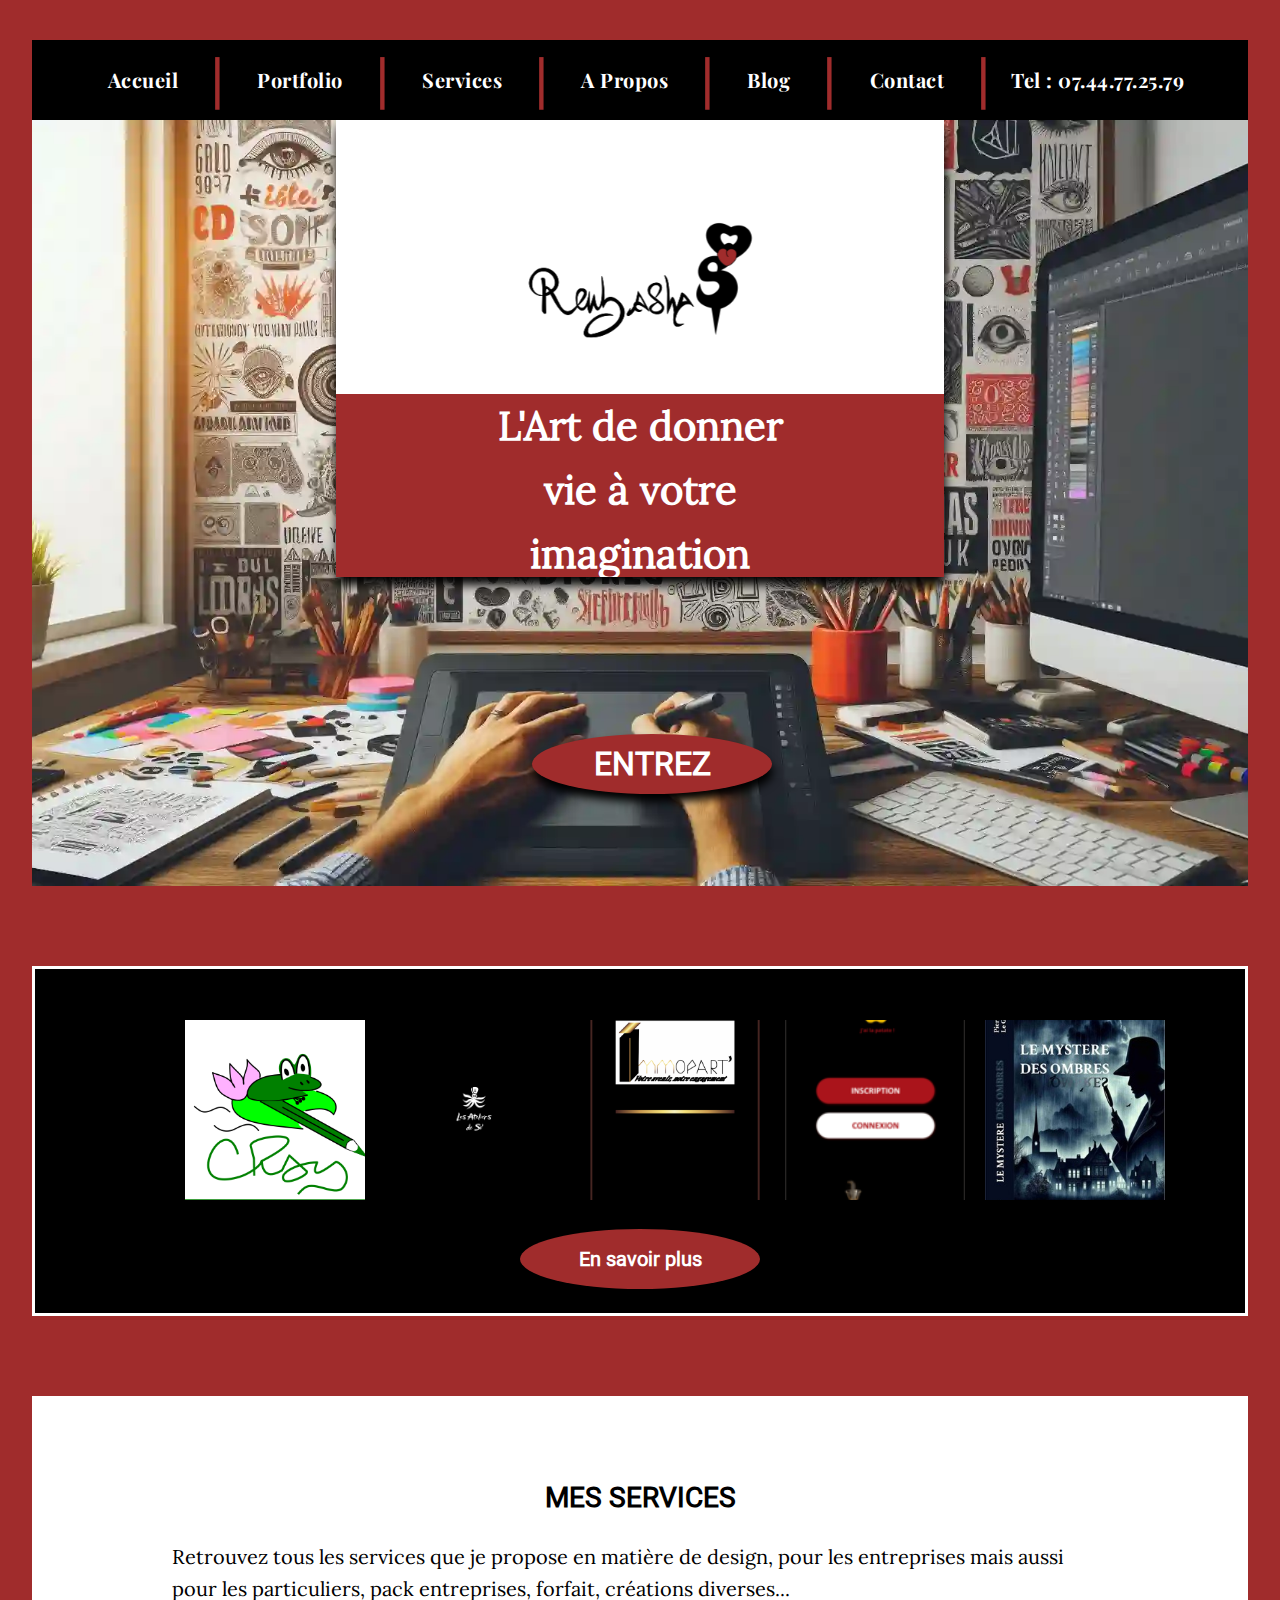
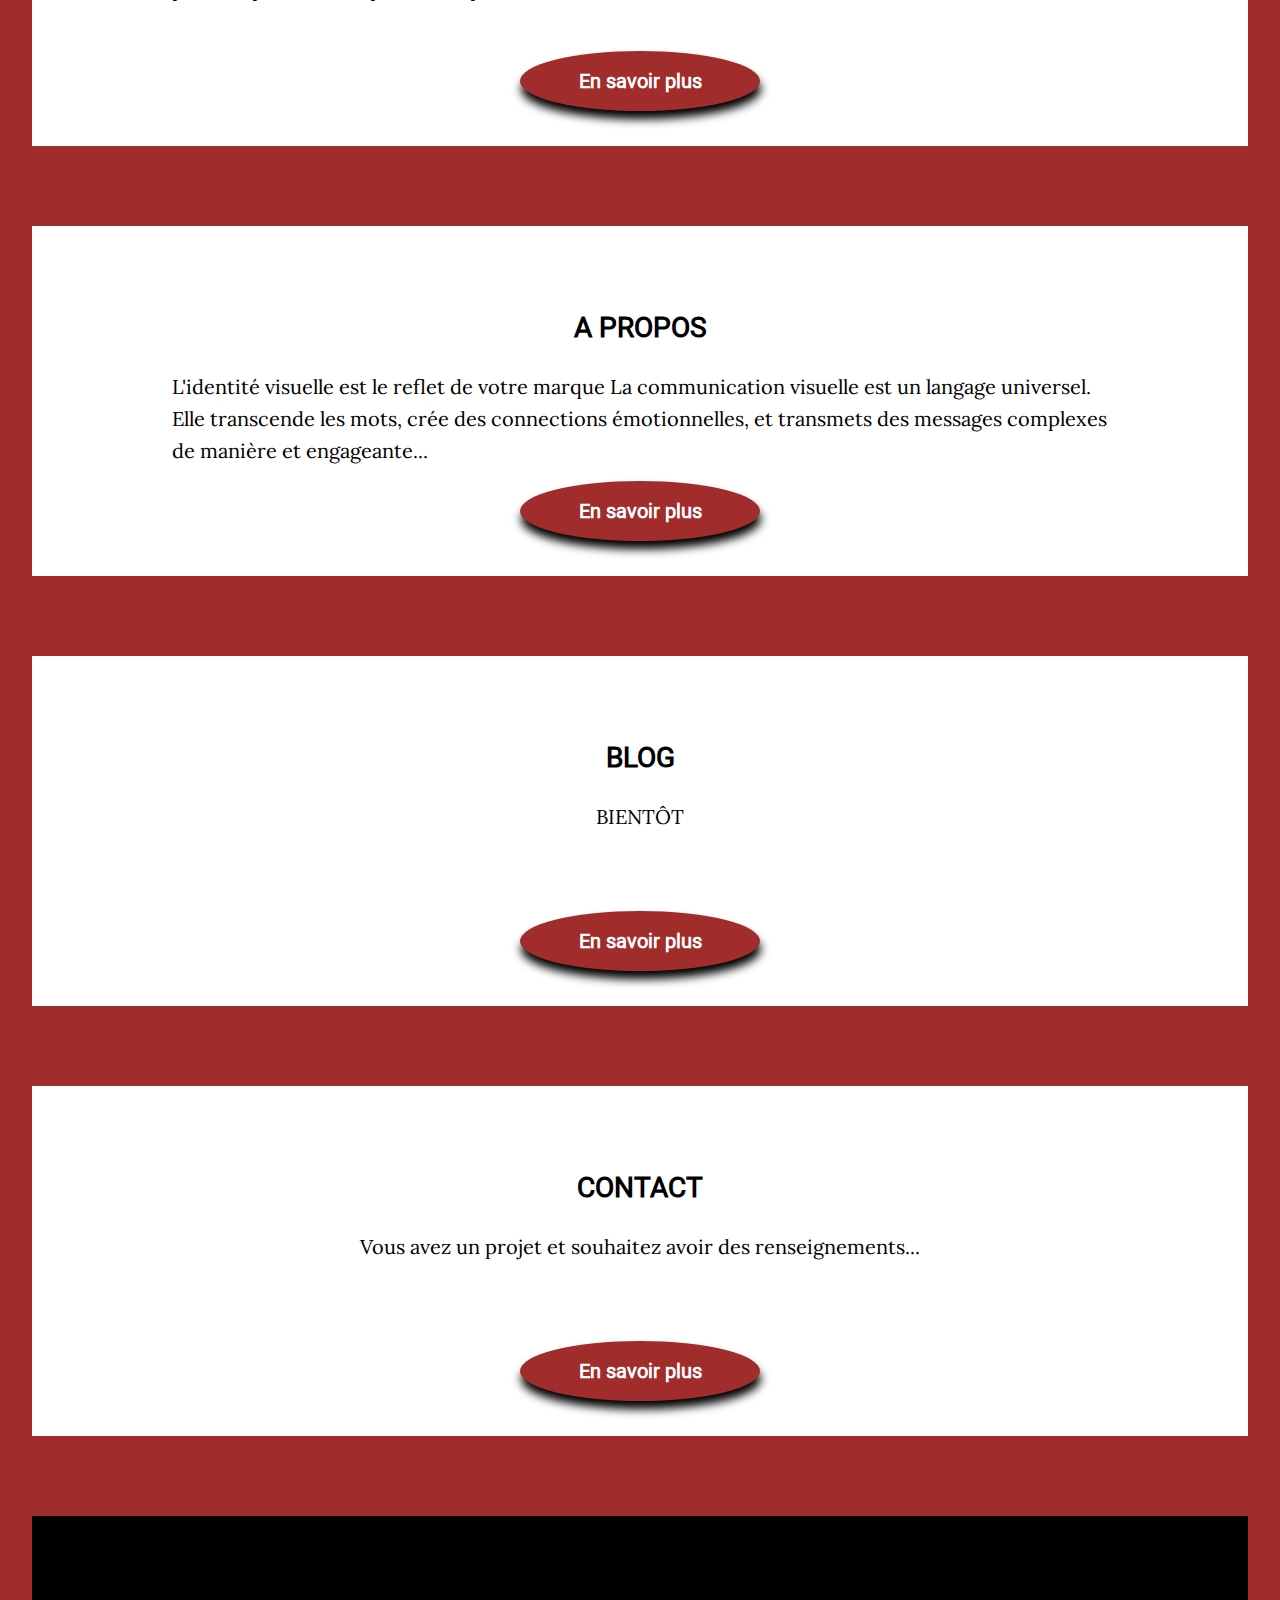
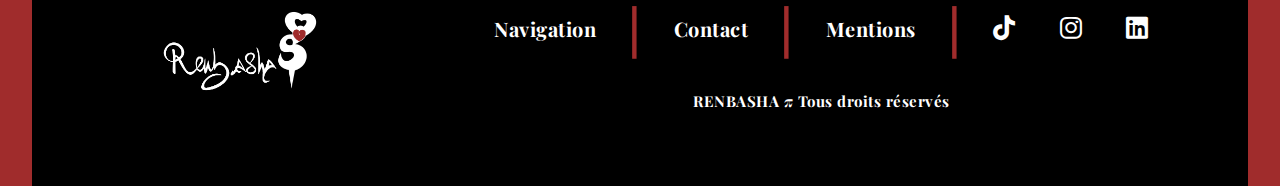
==== index.html @ 6f116a55 "Revert "Menu burger delete (Annulation Menu burger delete)"" ====
<!DOCTYPE html>
<html lang="fr">
  <head>
    <meta charset="UTF-8">
    <meta name="viewport" content="width=device-width, initial-scale=1.0">
    <script src="script.js" async></script>
    <title>RENBASHA | Graphiste freelance Logo, Design Graphique & Web | Annecy</title>
    <link rel="stylesheet" href="css/base.css">
    <link rel="stylesheet" href="css/components.css">
    <link rel="stylesheet" href="css/layout.css">
    <link rel="stylesheet" href="css/style.css">
    <!-- <link rel="preload" href="css/base.css" as="image"> -->
    <link rel="preload" href="/img/designer.webp" as="image">
    <link rel="preload" href="/img/renbasha_logo_white.webp" as="image">
    <link rel="stylesheet" href="https://cdnjs.cloudflare.com/ajax/libs/font-awesome/6.0.0-beta3/css/all.min.css" media="print" onload="this.media='all'">
    <meta name="description" content="Graphiste freelance authentique et créatif, spécialisé dans la création d'identités 
    visuelles et de logos sur mesure pour les entreprises. Transformez votre image de marque avec un design unique qui 
    reflète votre identité et attire l'attention de vos clients.">
</head>
<body>
  <div class="container" id="container-desktop">
    <h1 class="accueil">ACCUEIL</h1>
  <!-- Entête -->
  <header class="header-site">  
  <!-- Menu de navigation -->
    <div class="header-nav" id="header-nav">
      <nav class="container nav-list">
        <!-- Menu desktop -->
        <ul class="nav-menu">
          <li class="nav-item"><a class="nav-link" href="https://renbasha.github.io/index.html" class="active">Accueil</a></li>
          <li><span class="separateur">|</span></li>
          <li class="nav-item"><a class="nav-link" href="https://renbasha.github.io/pages/portfolio.html">Portfolio</a></li>
          <li><span class="separateur">|</span></li>
          <li class="nav-item"><a class="nav-link" href="https://renbasha.github.io/pages/services.html">Services</a></li>
          <li><span class="separateur">|</span></li>
          <li class="nav-item"><a class="nav-link" href="https://renbasha.github.io/pages/apropos.html">A Propos</a></li>
          <li><span class="separateur">|</span></li>
          <li class="nav-item"><a class="nav-link" href="https://renbasha.github.io/pages/blog.html">Blog</a></li>
          <li><span class="separateur">|</span></li>
          <li class="nav-item"><a class="nav-link" href="https://renbasha.github.io/pages/contact.html">Contact</a></li>
          <li><span class="separateur">|</span></li>
          <li class="tel">Tel : 07.44.77.25.79</li>
        </ul>

        <!-- Menu mobile -->
         <div class="navbar-mobile">
          <i class="fa-solid fa-bars"></i>
          <div class="modal change-modal">
            <div class="navbar-mobile-list">
              <a class="nav-link" href="https://renbasha.github.io/index.html">Accueil</a>
              <a class="nav-link" href="https://renbasha.github.io/pages/portfolio.html">Portfolio</a>
              <a class="nav-link" href="https://renbasha.github.io/pages/services.html">Services</a>
              <a class="nav-link" href="https://renbasha.github.io/pages/apropos.html">A Propos</a>
              <a class="nav-link" href="https://renbasha.github.io/pages/contact.html">Contact</a>
              <a class="footer-link" href="https://renbasha.github.io/pages/mentions.html">Mentions</a>
            </div>
          </div>
         </div>
      </nav>
    </div>
    <!-- Banner -->
    <div class="header-banner">
      <div class="container banner-content">
        <div class="banner-logo">
          <img src="img/renbasha_original.webp" alt="logo_original" class="logo-original">
        </div>
        <div class="banner-slogan">
          <p>L'Art de donner vie à votre imagination</p>
        </div>
      </div>
      <a href="#main-home"><button class="btn-banner">ENTREZ</button></a>
    </div>
  </header>

  <main id="main-home">
    <!-- Titre Princial de la Page -->

    <!-- Section Portfolio -->
    <section class="section-portfolio-home" id="section-portfolio-home">
      <!-- Fleche gauche -->
      <!-- <i class="fa-solid fa-diamond arrow"></i> -->

      <!-- Container images -->
      <div class="caroussel">

        <div class="portfolio-caroussel">
          <div class="caroussel-images"><img src="img/Charte_Graphique_Cray_mini.png" alt="image 1"></div>
          <div class="caroussel-images"><img src="img/LADS_logo.webp" alt="image 2"></div>
          <div class="caroussel-images"><img src="img/CG_Immopart_2.webp" alt="image 3"></div>
          <div class="caroussel-images"><img src="img/tortillap-mini.png" alt="image 4"></div>
          <div class="caroussel-images"><img src="img/LeMystèreDesOmbres-mini.jpg" alt="image 5"></div>
          <div class="caroussel-images"><img src="img/Rebel_Spy_mini.webp" alt="image 6"></div>
          <div class="caroussel-images"><img src="img/QVCT_VFINALE_mini.webp" alt="image 7"></div>
        </div>
      </div>

      <!-- <i class="fa-solid fa-diamond arrow"></i> -->
      <!-- Bouton vers portfolio -->
      <div class="container-btn-caroussel-portfolio"><a href="https://renbasha.github.io/pages/portfolio.html"><button id="page-portfolio" class="btn-accueil">En savoir plus</button></a></div>
    </section>

    <!-- Section Mes Services -->
    <section class="section-services-home">
      <h2>MES SERVICES</h2>
      <p>Retrouvez tous les services que je propose en matière de design, pour les entreprises
        mais aussi pour les particuliers, pack entreprises, forfait, créations diverses...
      </p>
      <div class="container-btn"><a href="https://renbasha.github.io/pages/services.html"><button id="page-services" class="btn-accueil">En savoir plus</button></a>
      </div>
    </section>

    <!-- Section A Propos -->
    <section class="section-apropos-home">
      <h2>A PROPOS</h2>
      <p>L'identité visuelle est le reflet de votre marque
        La communication visuelle est un langage universel. Elle transcende les mots, crée
        des connections émotionnelles, et transmets des messages complexes de manière et engageante...
      </p>
      <div class="container-btn"><a href="https://renbasha.github.io/pages/apropos.html"><button id="pages-apropos" class="btn-accueil">En savoir plus</button></a></div>
    </section>

    <!-- Section Blog -->
    <section class="section-blog">
      <h2>BLOG</h2>
      <p class="blog-contact">BIENTÔT</p>
      <div class="container-btn"><a href="https://renbasha.github.io/pages/blog.html"><button id="pages-blog" class="btn-accueil">En savoir plus</button></a></div>
    </section>

    <!-- Section Contact -->
    <section class="section-contact">
      <h2>CONTACT</h2>
      <p class="blog-contact">Vous avez un projet et souhaitez avoir des renseignements...</p>
      <div class="container-btn"><a href="https://renbasha.github.io/pages/contact.html"><button id="pages-contact" class="btn-accueil">En savoir plus</button></a></div>
    </section>
  </main>

  <footer class="footer-site">
    <div class="crop-container"><img src="img/renbasha_logo_white.webp" alt="logo-blanc">
    </div>
    <div class="footer-content">
      <ul class="footer-list">
        <li><a class="footer-link" href="#header-nav">Navigation</a></li>
        <li><span class="separateur">|</span></li>
        <li><a class="footer-link" href="https://renbasha.github.io/pages/contact.html">Contact</a></li>
        <li><span class="separateur">|</span></li>
        <li><a class="footer-link" href="https://renbasha.github.io/pages/mentions.html">Mentions</a></li>
        <li><span class="separateur">|</span></li>
        <li class="tiktok"><a class="footer-link" href="https://www.tiktok.com/@renbasha" aria-label="compte-tiktok"><i class="fa-brands fa-tiktok"></i> <!-- Icone de TikTok -->
        </a></li>
        <li class="instagram"><a class="footer-link" href="https://www.instagram.com/renbasha?igsh=MXZ5djBid2Q4ZzRpaw==" aria-label="compte-instagram"><i class="fa-brands fa-instagram"></i></a></li> <!-- Icone de Instagram -->
        <li class="linkedin"><a class="footer-link" href="https://www.linkedin.com/in/renbasha-graph" aria-label="compte-linkedin"><i class="fa-brands fa-linkedin"></i></a></li> <!-- Icone de Linkedin -->
      </ul>
      <div class="infos-entreprise">RENBASHA &pi; Tous droits réservés</div>
    </div>
  </footer>
</div> 

<!-- ******************************************** -->
<!-- ***************Version mobile*************** -->
<!-- ******************************************** -->

<div class="container" id="container-mobile">
  <h1 class="accueil">ACCUEIL</h1>
<!-- Entête -->
<header class="header-site">  
<!-- Menu de navigation -->
  <!-- Banner -->
  <div class="header-banner">
    <div class="container banner-content">
      <div class="banner-logo">
        <img src="img/renbasha_original.webp" alt="logo_original" class="logo-original">
      </div>
      <div class="banner-slogan">
        <p>L'Art de donner vie à votre imagination</p>
      </div>
    </div>
    <a href="#section-pgapropos"><button class="btn-banner">ENTREZ</button></a>
  </div>
</header>

<main id="main-home">
  <section class="section-pgapropos" id="section-pgapropos">    
      <h2 id="apropos h2">A PROPOS</h2>
        <h5 class="h5">L'identité visuelle est le reflet de votre marque</h5>
        <p>La communciation visuelle est un langage universel. Elle transcende les mots, 
            crée des connections émotionnelles, et transmet des messages complexes de 
            manière claire et engageante. Avec une stratégie visuelle solide, votre entreprise
        peut non seulement attirer l'attention, mais aussi gagner des coeurs.</p>
    
        <h5 class="h5">Faites briller votre marque avec une identité visuelle unique</h5>
        <p>A travers des projets fictifs et concrets, j'ai affiné mon savoir-faire en design
            graphique. Ce parcours créatif me permet aujourd'hui de vous proposer des solutions
            sur mesure, adaptées à vos besoins, pour donner vie à votre marque de manière originale
            et percutante. Créativité et passion au service de vos projets.
        </p>
        <div class="container-btn container-btn-apropos"><a href="#section-packentreprise"><button id="page-services" class="btn-apropos">MES SERVICES</button></a>
        </div>
    </section>

    <!-- Valeurs -->

  <div class="container-portfolio">
      <section id="section-valeurs">
        <div class="valeurs-content">
          <div class="valeurs-logo">
            <img src="../img/renbasha_original.webp" alt="logo-original">
          </div>
        </div>

          <div class="content-psa">
            <div class="psa">
              <button class="btn-psa btn-portfolio">AUTHENTIQUE</button>
              <div class="psa-uc"><button class="btn-psa btn-portfolio">UNIQUE</button><button class="btn-psa btn-portfolio">CREATIF</button></div>
              <div class="valeurs-slogan">          
                <p>L'ART DE DONNER VIE A VOTRE IMAGINATION</p>
              </div>
            </div>
          </div>
      </section>

      <!-- Portfolio -->

      <section id="section-portfolio">    
        <h2 id="portfolio h2">PORTFOLIO</h2>
        <div class="portfolio-mosaique">
              <a href="https://www.tiktok.com/@renbasha" class="caroussel-image"><img src="../img/CG_Immopart_2.webp" alt="projet-1"></a>
              <a href="https://www.tiktok.com/@renbasha/video/7386217536112561440" class="caroussel-image"><img src="../img/Immopart_Web_2.webp" alt="projet-1"></a>
              <img src="../img/LADS_branding-2.jpg" alt="projet-1" class="caroussel-image">
              <a href="https://www.tiktok.com/@renbasha/video/7370679266574437665" class="caroussel-image rotate"><img src="../img/CG_Cray_2.webp" alt="projet-1"></a>
              <a href="https://www.tiktok.com/@renbasha/photo/7381066978162740513" class="caroussel-image livre"><img src="../img/LeMystèreDesOmbres-2.jpg" alt="projet-1"></a>
              <a href="https://www.tiktok.com/@renbasha/video/7383616203220077856" class="caroussel-image"><img src="../img/Rebel_Spy_2.webp" alt="projet-1"></a>
              <img src="../img/QVCT_2.webp" alt="projet-1" class="caroussel-image">
        </div>
      </section>

      <!-- Demande devis -->

      <section id="section-portfolio-devis">
          <h4 class="portfolio-h3 h4">UN PROJET ?</h4>
          <p class="portfolio-p">Demande de renseignements ou devis</p>
      <div class="container-btn"><a href="#section-pgcontact"><button id="pages-contact" class="btn-devis btn-portfolio">OBTENIR UN DEVIS</button></a></div>
      </section>
    </div>

    <div class="container-services">
      <section class="section-packentreprise" id="section-packentreprise"> 
        <h2 id="services h2">MES SERVICES</h2>
  
        <div class="section-packentreprise-h2"><h3>PACK ENTREPRISE</h3>
        </div>
        <div class="section-packentreprise-container">
          <div class="section-packentreprise-content">
            <h3 class="titre-tab h4">BASE</h3>
            <ul class="content-tab">
              <li>Logo</li>
              <li>Charte graphique</li>
              <li>Carte de visite</li>
            </ul>
          </div>
          <div class="section-packentreprise-content">
          <h3 class="titre-tab h4">PREMIUM</h3>
          <ul class="content-tab">  
            <li>Logo</li>
            <li>Charte graphique</li>
            <li>Carte de visite</li>
          </ul>
          </div>
          <div class="section-packentreprise-content">      
          <h3 class="titre-tab h4">VIP</h3>
          <ul class="content-tab">  
            <li>Logo</li>
            <li>Charte graphique</li>
            <li>Carte de visite</li>
          </ul>
        </div>
      </div>
      </section>
  
      <section class="section-autres">
        <h3 class="h3">MES AUTRES SERVICES</h3>
        <p>Logo</p>
        <p>Charte graphique</p>
        <p>Carte de visite</p>
        <div class="container-btn container-btn-pgservices"><a href="#section-pgcontact"><button id="pages-contact" class="btn-services">OBTENIR UN DEVIS</button></a></div>  
      </section>
    </div>

    <section class="section-pgcontact" id="section-pgcontact">
      <h2 id="contact h1">CONTACTEZ-MOI !</h2>
      <p>Vous pouvez me contacter pour une future collaboration : 
      </p>
    <div class="container-pgcontact">
      <p class="titre-contact">Par mail :</p>
      <p class="coordonnees">renbasha.graph@gmail.com</p>
      <p class="titre-contact">Par téléphone :</p>
      <p class="coordonnees">07.44.77.25.79</p>
      <p class="titre-contact">Lieu :</p>
      <p class="coordonnees">Annecy</p>
      <p class="titre-contact titre-contact-bientot">A BIENTÔT !</p>
    </div>

  <div class="container-btn container-btn-contact"><a href="#section-packentreprise"><button id="pages-contact" class="btn-contact">MES SERVICES</button></a></div>
  </section>

  <section class="section-pgblog">
      <h2 class="h3">MENTIONS LEGALES</h2>
      <div class="container-btn container-btn-blog btn-mentions"><a href="https://renbasha.github.io/pages/mentions-mobile"><button id="pages-contact" class="btn-blog">En savoir plus</button></a></div>
    </section>

</main>

<footer class="footer-site">
  <div class="crop-container"><img src="img/renbasha_logo_white.webp" alt="logo-blanc">
  </div>
  <div class="footer-content">
    <ul class="footer-list">
      <div class="reseaux">
        <li class="tiktok"><a class="footer-link" href="https://www.tiktok.com/@renbasha" aria-label="compte-tiktok"><i class="fa-brands fa-tiktok"></i> <!-- Icone de TikTok -->
        </a></li>
        <li class="instagram"><a class="footer-link" href="https://www.instagram.com/renbasha?igsh=MXZ5djBid2Q4ZzRpaw==" aria-label="compte-instagram"><i class="fa-brands fa-instagram"></i></a></li> <!-- Icone de Instagram -->
        <li class="linkedin"><a class="footer-link" href="https://www.linkedin.com/in/renbasha-graph" aria-label="compte-linkedin"><i class="fa-brands fa-linkedin"></i></a></li> <!-- Icone de Linkedin -->
      </div>
    </ul>
    <div class="infos-entreprise">RENBASHA <br>&pi; Tous droits réservés</div>
  </div>
</footer>
</div> 
</body>
  </head>
</html>
---- css/base.css ----
/* Base */

/* Réinitialisation de base */

* {
    margin: 0;
    padding: 0;
    box-sizing: border-box;
}

/* Styles globaux */

@font-face {
    font-family: 'montserrat';
    src: url(../fonts/montserrat/Montserrat-Bold.ttf) format('truetype');
    font-display: swap;
}

@font-face {
    font-family: 'roboto';
    src: url(../fonts/roboto/Roboto-Bold.ttf) format('truetype');
    src: url(../fonts/roboto/Roboto-Regular.ttf) format('truetype');
    font-display: swap;
}

@font-face {
    font-family: 'lora';
    src: url(../fonts/lora/Lora-Italic.ttf) format('truetype');
    src: url(../fonts/lora/Lora-Regular.ttf) format('truetype');
    font-display: swap;
}

@font-face {
    font-family: 'playfair';
    src: url(../fonts/playfair/PlayfairDisplay-Bold.ttf) format('truetype');
    font-display: swap;
}

@font-face {
    font-family: 'open';
    src: url(../fonts/open/OpenSans-Bold.ttf) format('truetype');
    font-display: swap;
}


body {
    font-family: roboto;
    line-height: 1.6;
    color: #000;
    background-color: #a02c2c;
}

a {
    color: #fff;
    text-decoration: none;
}
/* 
a:hover {
    text-decoration: none;
} */

.fa-brands,
.fa-solid {
    color: #fff;
    font-size: 25px;
}
---- css/components.css ----
/* Btn */

.container-btn-caroussel-portfolio {
    text-align: center;
    margin-top: 180px;
}

.container-btn {
    text-align: center;
}

/* Btn Bannière */
.btn-banner{
    position: absolute;
    width: 240px;
    height: 60px;
    border-radius: 120px / 30px;
    padding: 10px 30px;
    background-color: #a02c2c;
    color: #fff;
    font-family: "roboto";
    font-size: 32px;
    font-weight: bold;
    text-align: center;
    bottom: 92px;
    left: 500px;
    border: none;
    box-shadow: 1px 8px 10px #000;
    cursor: pointer;
}

.btn-banner:hover {
    background-color: #fff;
    color: #a02c2c;
    box-shadow: 1px 8px 10px #a02c2c;
}

/* Btn Sections Accueil */
.btn-accueil,
.btn-portfolio,
.btn-apropos,
.btn-contact,
.btn-services,
.btn-blog {
    width: 240px;
    height: 60px;
    border-radius: 120px / 30px;
    padding: 10px 30px;
    background-color: #a02c2c;
    color: #fff;
    font-family: "roboto";
    font-size: 20px;
    font-weight: bold;
    text-align: center;
    border: none;
    box-shadow: 1px 8px 10px #000;
    margin-top: 40px;
    cursor: pointer;
}

.btn-accueil:hover,
.btn-apropos:hover,
.btn-contact:hover,
.btn-services:hover,
.btn-blog:hover {
    background-color: #fff;
    color: #a02c2c;
    box-shadow: 1px 8px 10px #a02c2c;
    cursor: pointer;
    /* width: auto; */
}

/* .btn-portfolio {
    margin-top: 219px;
} */

.psa-uc .btnpsa{
    margin-left: 15px;
    margin-right: 15px;
}

.container-btn-portfolio {
    margin-top: 15px;
}

.btn-portfolio {
    margin-top: 20px;
    font-size: 32px;
    width: 333px;
    height: 83px;
    border-radius: 50% / 50%;
    margin-left: 65px;
    margin-right: 65px;
    cursor: inherit;
}

.btn-devis {
    width: 341px;
    height: 85px;
}

.btn-devis:hover {
    background-color: #fff;
    color: #a02c2c;
    box-shadow: 1px 8px 10px #a02c2c;
}

.container-btn-services {
    margin-top: 15px;
}

.container-btn-apropos {
    margin-top: 15px;
}

.container-btn-contact {
    margin-top: 15px;
}

/* Flêches caroussel */

.arrow {
    position: absolute;
    top: 43%;
    transform: translateY(-50%);
    font-size: 2em;
    padding: 10px;
    cursor: pointer;
    z-index: 10;
}

/* .arrow:hover {
    color: #a02c2c;
} */

.fa-diamond {
    left: 80px;
}

.fa-diamond {
    right: 80px;
}

/************************************************************************************************************************/
/******************************************************* Menu hamburger *******************************************************/
/************************************************************************************************************************/

/* Styles pour le menu hamburger */
/* .navbar-mobile {
    display: none;
}

.navbar-mobile i {
    position: fixed;
    top: 9px;
    right: 15px;
    font-size: 3rem;
    color: #fff;
}

.navbar-mobile .modal {
    background-color: #a02c2c;
    height: 100vh;
    position: fixed;
    top: 0;
    left: 0;
    width: 100%;
    opacity: 0.9;
}

.navbar-mobile .navbar-mobile-list {
    display: flex;
    height: 100vh;
    flex-direction: column;
    align-items: center;
    justify-content: center;
}

.navbar-mobile .navbar-mobile-list a {
    font-size: 5rem;
    font-weight: 800;
    color: #fff;
    padding: 2rem;
}

.navbar-mobile i {
    position: fixed;
    z-index: 9999;
    top: 9px;
    right: 15px;
    font-size: 3rem;
    color: #fff;
} */
---- css/layout.css ----
/* Container principal */

.container {
    width: 95%;
    margin: auto;
    overflow: hidden;
}

header, footer {
    background: #000;
    color: #fff;
    padding: 10px 0;
}

header {
    position: relative;
    height: 94vh;
    margin-top: 40px;
    display: flex;
    flex-direction: column;
}

/* Header */
.header-site {
    padding: 0;
}

/* Menu de Navigation */

.nav-menu {
    margin: 0;
    padding: 0;
    height: 80px;
}

.header-nav {
    background-color: #000;
    font-family: "playfair";
    letter-spacing: 0.5px;
    font-size: 20px;
    color: #fff;
    margin: 0;
    padding: 0 24px;
    height: 80px;
    display: flex;
    list-style-type: none;
    display: inline-block;
    white-space: nowrap;
}

.nav-list ul {
    list-style-type: none;
    height: 80px;
    margin: 0;
    padding: 0;
    display: flex;
    justify-content: space-around;
    align-items: center;
}

.nav-list li {
    margin: 0 10px;
    position: relative;
}

.nav-list a {
    color: #fff;
    text-decoration: none;
    padding: 8px 12px;
    transition: background-color 0.3 ease ;
}

.nav-item a:hover {
    /* background-color: #a02c2c; */
    /* padding: 70px 40px; */
    /* width: 500px; */
    box-sizing: border-box;
}

.nav-list .tel:hover {
    background-color: #000;
}

.separateur {
    color: #a02c2c;
    font-size: 50px;
    padding-bottom: 10px;
}

/* Style de Survol */

.nav-item:hover {
    /* background-color: #a02c2c; */
    background-color: #a02c2c;
    padding: 70px 40px;
    display: inline-block;
    white-space: nowrap;
}

/* .nav-list li:hover a,
.separateur:hover {
    
} */

/* Bannière */

.header-banner {
    width: auto;
    flex-grow: 1;
    background-image: url(../img/designer.webp);
    background-size: cover;
    background-position: center;
    display: flex;
    align-items: center;
    justify-content: center;
    padding: 20px;
    margin: 0;
}

.banner-content {
    background-color: #fff;
    width: 50%;
    height: 54%;
    position: absolute;
    top: 80px;
    box-shadow: 1px 8px 10px #000;
}

.banner-logo,
.valeurs-logo {
    position: absolute;
    width: 100%;
    height: 100%;
    overflow: hidden;
    }

.banner-logo img,
.valeurs-logo img {
    width: 100%;
    height: 100%;
    position: absolute;
    bottom: 70px;
    left: 0;
    object-fit: cover;
    object-position: center;
}

.banner-slogan {
    position: absolute;
    background-color: #a02c2c;
    width: 100%;
    height: 40%;
    bottom: 0;
}

.banner-slogan p {
    font-family: "lora";
    font-size: 40px;
    font-weight: bold;
    text-align: center;
    margin: 0 140px;
}

/* Footer */

footer {
    position: relative;
    align-items: center;
    height: 30vh;
    display: flex;
}

.footer-content {
    display: flex;
    justify-content: center;
    flex-direction: column;
    align-items: center;
    font-family: "playfair";
    font-size: 20px;
    letter-spacing: 0.5px;
    margin: 0;
    position: absolute;
    margin: 0 0 0 440px;
}

.footer-list {
    list-style-type: none;
    display: flex;
    align-items: center;
}

.footer-list ul {
    height: 80px;
    margin: 0;
    padding: 0;
}

.footer-list li {
    margin: 0 10px;
    position: relative;
}

.footer-list a {
    color: #fff;
    text-decoration: none;
    padding: 8px 12px;
    transition: background-color 0.3 ease ;
}

.footer-list a:hover,
.footer-list i:hover {
    color: #a02c2c;
}

.infos-entreprise {
    font-size: 15px;
    margin-top: 20px;
}

.crop-container {
    width: 500px;
    height: 200px;
    overflow: hidden;
    position: relative;
    margin-right: 800px;
}

.crop-container img {
    width: 100%;
    height: 100%;
    object-fit: cover;
    object-position: center;
}
---- css/style.css ----
/************************************************************************************************************************/
/****************************************************** Index page ******************************************************/
/************************************************************************************************************************/

/* Main */

#main-home
{
    display: flex;
    justify-content: space-between;
    flex-direction: column;
    align-items: center;
    margin-top: 80px;
}

section {
    width: 100%;
    height: 350px;
    margin-bottom: 80px;
    background-color: #fff;
    padding: 40px 140px;
}

/* Caroussel-container */
.section-portfolio-home { 
    background-color: #000; 
    border: solid 3px #fff;
    position: relative;
}

.caroussel {
    position: absolute;
    top: 1%;
    display: flex;
    justify-content: center;
    align-items: center;
    width: 1000px;
    height: 250px;
    overflow: hidden;
}

/* Caroussel-images */
.portfolio-caroussel {
    display: flex;
    position: absolute;
    top: 15%;
    transition: transform 0.5s ease-in-out;
    overflow: hidden;
}

/* Caroussel-image */
.caroussel-images {
    box-sizing: border-box;
    padding: 10px;
    flex: 0 0 20%;
}

.caroussel-images img {
    display: block;
    width: 100%;
    height: 100%;
    object-fit: cover;
    display: block;
    aspect-ratio: 1 / 1;
    /* cursor: pointer; */
}

.caroussel-images:hover {
    transform: scale(1.1);
    transition: 0.5s ease-in-out;
    /* cursor: pointer; */
}


p {
    height: 70px;
    font-family: "lora";
    font-size: 20px;
    margin-top: 20px;
}

h1 {
    font-family: "bodoni";
    text-align: center;
    font-size: 40px;
}

.accueil {
    color: #a02c2c;
    font-size: 0;
}

h2, h4 {
    margin-top: 40px;
    font-size: 28px;
}

h2 {
    text-align: center;
}

.blog-contact {
    text-align: center;
}

#container-mobile {
    display: none;
}

/************************************************************************************************************************/
/**************************************************** Portfolio page ****************************************************/
/************************************************************************************************************************/

/* Main */

.container-portfolio {
    display: flex;
    flex-direction: column;
}

#section-valeurs {
    display: flex;
    margin-top: 80px;
    height: auto;
    margin-bottom: 0;
}

#section-portfolio {
    margin-bottom: 0;
    height: auto;
}

#section-portfolio-devis {
    height: auto;
}

.valeurs-content {
    width: 50%;
    height: 54%;
    position: absolute;
    left: 23%;
    top: 725px;
}

.valeurs-slogan {
    font-weight: bold;
}

.valeurs-slogan p {
    font-size: 32px;
    margin-top: 50px;
}

.psa {
    display: flex;
    flex-direction: column;
    align-items: center;
}

.content-psa {
    margin-top: 150px;
}

.portfolio-h3 {
    font-weight: bold;
    font-size: 64px;
    font-family: "bodoni mt";
}

.portfolio-p {
    font-weight: bold;
    font-size: 40px;
    font-family: "bodoni mt";
}

#section-portfolio-devis {
    text-align: center;
}

/* Mosaique */
.portfolio-mosaique {
    display: flex;
    margin-top: 25px;
    margin-bottom: 25px;
    flex-wrap: wrap;
    justify-content: space-between;
    gap: 15px;
}

.caroussel-image {
    width: calc(33.33% - 10px);
    overflow: hidden;
    position: relative;
    display: block;
    cursor: pointer;
    box-sizing: border-box;
}

.caroussel-image img {
    height: auto;
    width: 100%;
    display: block;
    transition: transform ease-in-out 0.5s;
}

.caroussel-image:hover {
    transform: scale(1.1);
}

.rotate {
    transform: rotate(90deg);
}

.rotate:hover {
    transform: rotate(90deg) scale(1.1);
}

.livre {
    width: 430px;
    height: auto;
}

/************************************************************************************************************************/
/***************************************************** Services page ****************************************************/
/************************************************************************************************************************/

/* Main */

.container-services {
    display: flex;
    flex-direction: column;
}
#section-pgservices {
    margin-top: 80px;
}

.section-packentreprise {
    height: auto;
    display: flex;
    flex-direction: column;
    justify-content: flex-start;
    align-items: center;
    margin-bottom: 0;
}

.section-packentreprise-container {
    display: flex;
    height: 250px;
    border: 1px solid #a02c2c;
}

.section-packentreprise-content {
    border: 1px solid #a02c2c;
}

.section-packentreprise-h2 {
    width: 500px;
    margin-bottom: 20px;
}

.section-packentreprise li  {
    list-style-type: none;
    display: flex;
    justify-content: center;
}

.content-tab {
    margin-top: 20px;
}

.section-pgservices {
    height: 700px;
}

.section-pgservices p {
    height: auto;
}

.titre-tab {
    display: flex;
    justify-content: center;
    align-items: center;
    letter-spacing: 2px;
    background-color: #a02c2c;
    color: #fff;
    text-align: center;
    height: 50px;
    width: 250px;
    font-weight: bold;
}

.section-autres h2 {
    margin-top: 0;
    margin-bottom: 20px;
}

.section-autres p {
    height: 30px;
    margin-top: 0;
    text-align: center;
}

/************************************************************************************************************************/
/**************************************************** A Propos page *****************************************************/
/************************************************************************************************************************/

/* Main */
main .section-pgapropos {
    margin-top: 80px;
}

.section-pgapropos {
    height: 700px;
}

.section-pgapropos p {
    height: auto;
}

/************************************************************************************************************************/
/********************************************************* Blog *********************************************************/
/************************************************************************************************************************/

/* Main */

#main-blog {
    margin-top: 80px;
}
.section-pgblog p {
    display: flex;
    justify-content: center;
    align-items: center;
}

/************************************************************************************************************************/
/******************************************************** Contact *******************************************************/
/************************************************************************************************************************/

/* Main */

main .section-pgcontact {
    margin-top: 80px;
    /* border: 3px solid #fff; */
}

.section-pgcontact {
    height: 600px;
}

.section-pgcontact p {
    height: auto;
    text-align: center;
}

.container-pgcontact {
    border: #a02c2c solid 3px;
    width: 300px;
    margin: 20px auto;
    display: flex;
    flex-direction: column;
}

.titre-contact {
    font-weight: bold;
}

.titre-contact-bientot {
    margin-bottom: 20px;
}

.coordonnees {
    margin-top: auto;
}

/************************************************************************************************************************/
/******************************************************* Mentions *******************************************************/
/************************************************************************************************************************/

.section-pgmentions {
    height: auto;
    text-align: justify;
}

.section-pgmentions p {
    height: auto;
}

#main-mentions {
    margin-top: 80px;
}

/************************************************************************************************************************/
/******************************************************* Responsive *******************************************************/
/************************************************************************************************************************/

/* Styles desktop */ 
 @media (max-width: 1024px) {
    .header-nav {
        font-size: 13px;
    }
    .nav-list li {
        margin: 0;
    }
    .banner-slogan p {
        font-size: 30px;
        margin: 20px 90px;
    }
    .btn-banner {
        bottom: 150px;
        left: 350px;
    }
    .crop-container {
        margin-right: 0;
        width: 400px;
        height: 160px;
    }
    .footer-content {
        margin: 0 0 0 300px;
    }
    .footer-list li {
        margin: 0;
    }
    .caroussel {
        width: 700px;
        top: 0;
    }
    .valeurs-logo img {
        position: 0;
        bottom: 0;
        left: 0;
    }
    .psa-uc .btn-psa {
        margin-left: 5px;
        margin-right: 5px;
    }
    .valeurs-slogan p {
        font-size: 30px;
    }
    .caroussel-image img {
        width: 95%;
    }
    .section-pgapropos {
        height: 850px;
    }
}

/* Styles tablet */ 
@media (max-width: 769px) {
    #section-portfolio-home, 
    .btn-banner,
    .crop-container {
        display: none;
    }
    .banner-slogan p {
        font-size: 20px;
        margin: 30px 90px;
    }
    header {
        height: 70vh;
    }
    section {
        height: 250px;
        margin-bottom: 40px;
        padding: 0 50px;
    }
    #main-home {
        margin-top: 40px;
    }
    .btn-accueil {
        width: 200px;
        height: 50px;
        border-radius: 100px / 25px ;
        margin-top: 60px;
    }
    h2 {
        margin-top: 10px;
        font-size: 18px;
    }
    .container-btn-caroussel-portfolio {
        margin-top: 120px;
    }
    .footer-content {
        margin: 0 100px;
    }
    .valeurs-slogan p {
        font-size: 20px;
    }
    .livre {
        width: 240px;
    }
    .btn-devis {
        width: 200px;
        height: 49px;
    }
    .portfolio-h3 {
        font-size: 35px;
    }
    .portfolio-p {
        font-size: 25px;
    }
}

/* Styles mobile les téléphones */
 @media (min-width: 390px) and (max-width: 768px) {
    #container-desktop {
    display: none;
    }
    #container-mobile {
    display: block;
    }
    header {
        height: 793px;
        margin-top: 25px;
    }
    .banner-content {
        width: 100%;
        height: 34%;
        top: 0;
    }
    .btn-banner {
        display: block;
        position: absolute;
        left: 50px;
        bottom: 200px;
    }
    main .section-pgapropos {
        text-align: center;
        margin-top: 0;
        height: auto;
    }
    .h5 {
        margin-top: 40px;
    }
    .container-btn-apropos {
        margin-bottom: 65px;
    }
    #section-valeurs {
        margin-top: 0;
    }
    .valeurs-content {
        width: 80%;
        height: 87%;
        position: absolute;
        left: 0;
        right: 0;
        top: 2150px;
        margin: auto;
    }
    .valeurs-logo {
        display: none;
    }
    .content-psa {
        margin-top: 20px;
    }
    .psa-uc {
        margin-top: 0;
        font-size: 32px;
        width: 333px;
        height: 83px;
        border-radius: 50% / 50%;
        margin-left: 65px;
        margin-right: 65px;
        cursor: inherit;
    }
    .valeurs-slogan p {
        margin-top: 180px;
        text-align: center;
        width: 229px;
        font-size: 20px;
    }
    .portfolio-mosaique {
        flex-direction: column;
        align-items: center;
        gap: 15px;
    }
    .portfolio-p {
        margin: auto;
        width: 229px;
        font-size: 20px;
    }
    .btn-devis {
        margin-bottom: 40px;
        margin-top: 30px;
        font-size: 16px;
    }
    .container-services {
        text-align: center;
    }
    .section-packentreprise-container {
        flex-direction: column;
        justify-content: center;
        align-items: center;
        height: auto;
        margin-bottom: 35px;
    }
    .content-tab {
        margin-bottom: 5px;
        margin-top: 5px;
    }
    .autres-services {
        margin-bottom: 5px;
    }
    .btn-services {
        margin-top: 30px;
    }
    main .section-pgcontact {
        margin-top: 0;
        height: auto;
    }
    #contact {
        font-size: 35px;
    }
    .container-pgcontact {
        width: 300px;
    }
    .btn-contact {
        margin-top: 25px;
        margin-bottom: 40px;
    }
    .btn-mentions {
        margin-bottom: 25px;
    }
    .section-pgblog {
        height: 300px;
    }
    footer {
        height: 20vh;
        justify-content: center;
    }
    /* .footer-content {
        margin-left: 17%;
    } */
    .footer-list {
        flex-direction: column;
        margin-bottom: 5px;
    }
    .reseaux {
        margin-top: 20px;
    }
    .tiktok,
    .instagram,
    .linkedin {
        display: inline-block;
    }
    .infos-entreprise {
        text-align: center;
        font-size: 15px;
        /* width: 250px; */
    }
    h2 {
        font-family: "bodoni";
        text-align: center;
        font-size: 40px;
        margin-top: 25px;
    }
    h3 {
        font-size: 18px;
    }
    h4 {
        font-size: 1.17em;
    }
    h5 {
        font-size: 28px;
    }

 }
---- css/base.css ----
/* Base */

/* Réinitialisation de base */

* {
    margin: 0;
    padding: 0;
    box-sizing: border-box;
}

/* Styles globaux */

@font-face {
    font-family: 'montserrat';
    src: url(../fonts/montserrat/Montserrat-Bold.ttf) format('truetype');
    font-display: swap;
}

@font-face {
    font-family: 'roboto';
    src: url(../fonts/roboto/Roboto-Bold.ttf) format('truetype');
    src: url(../fonts/roboto/Roboto-Regular.ttf) format('truetype');
    font-display: swap;
}

@font-face {
    font-family: 'lora';
    src: url(../fonts/lora/Lora-Italic.ttf) format('truetype');
    src: url(../fonts/lora/Lora-Regular.ttf) format('truetype');
    font-display: swap;
}

@font-face {
    font-family: 'playfair';
    src: url(../fonts/playfair/PlayfairDisplay-Bold.ttf) format('truetype');
    font-display: swap;
}

@font-face {
    font-family: 'open';
    src: url(../fonts/open/OpenSans-Bold.ttf) format('truetype');
    font-display: swap;
}


body {
    font-family: roboto;
    line-height: 1.6;
    color: #000;
    background-color: #a02c2c;
}

a {
    color: #fff;
    text-decoration: none;
}
/* 
a:hover {
    text-decoration: none;
} */

.fa-brands,
.fa-solid {
    color: #fff;
    font-size: 25px;
}
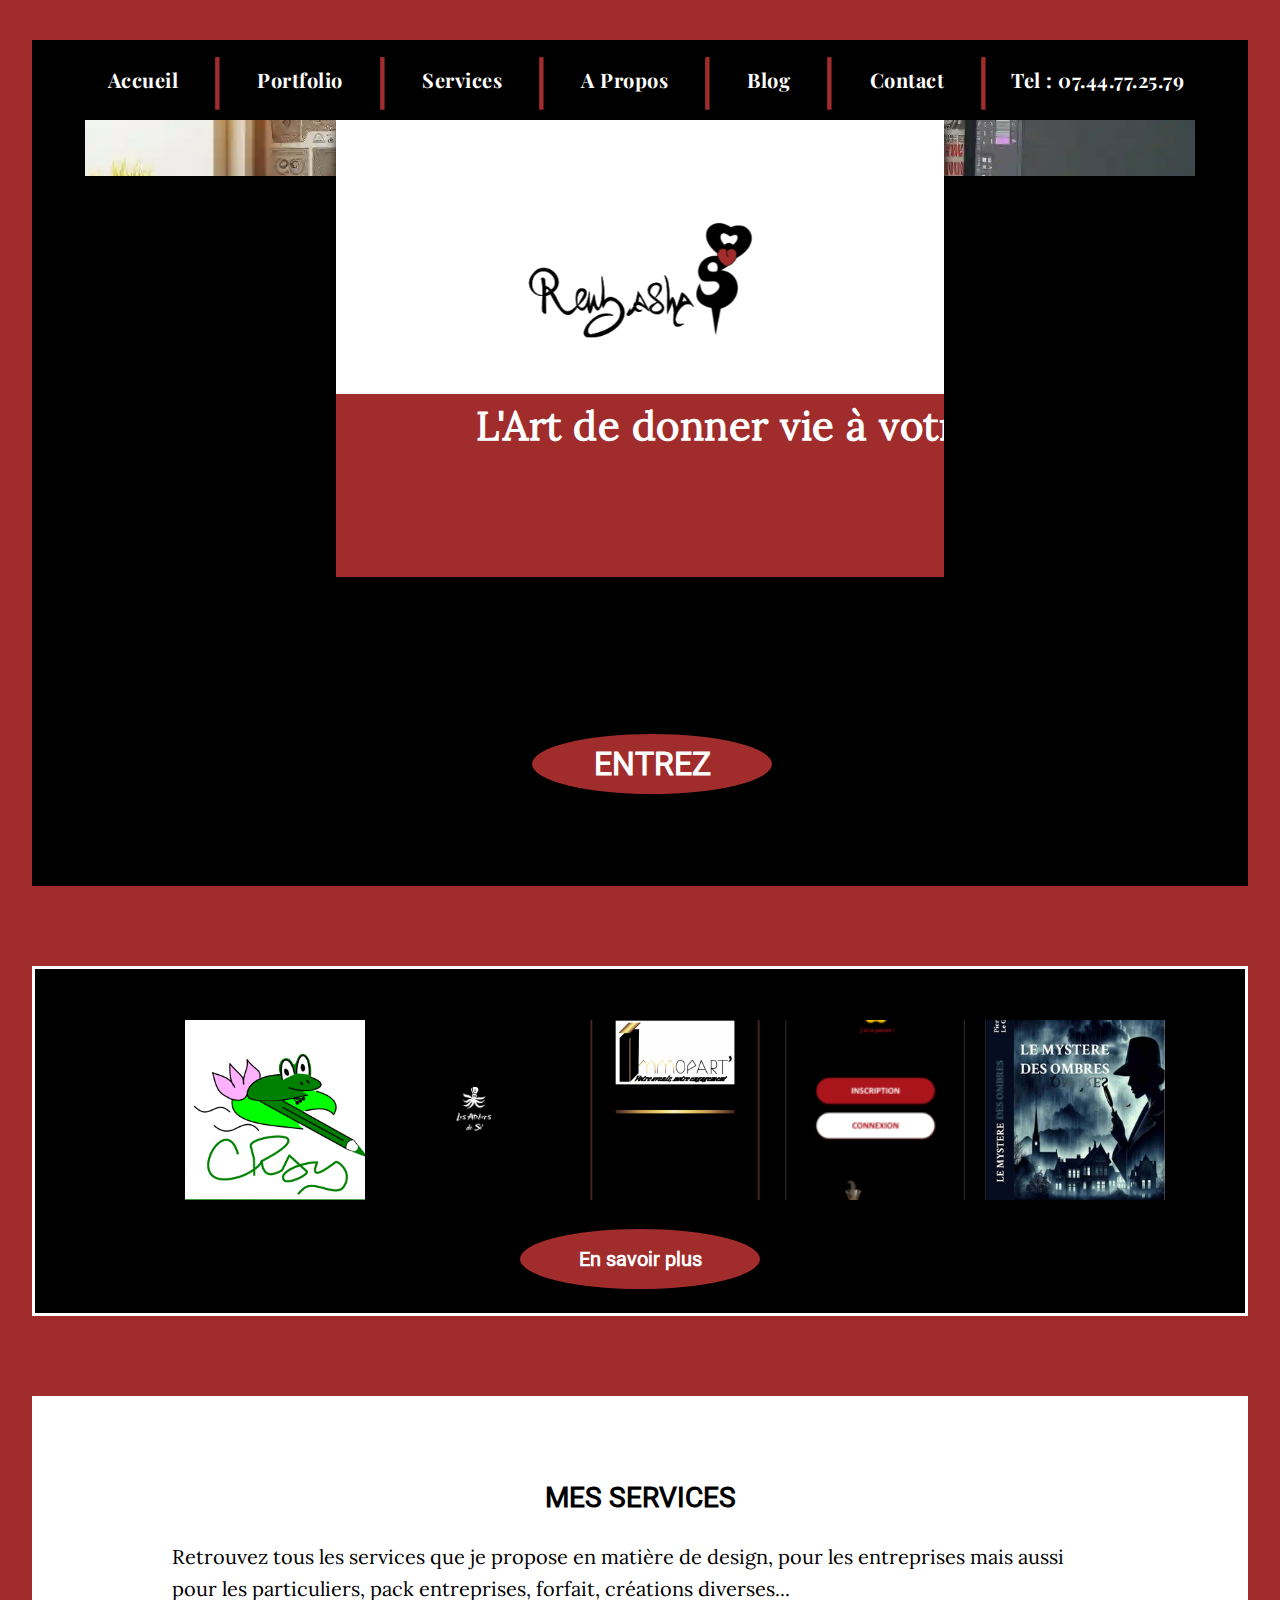
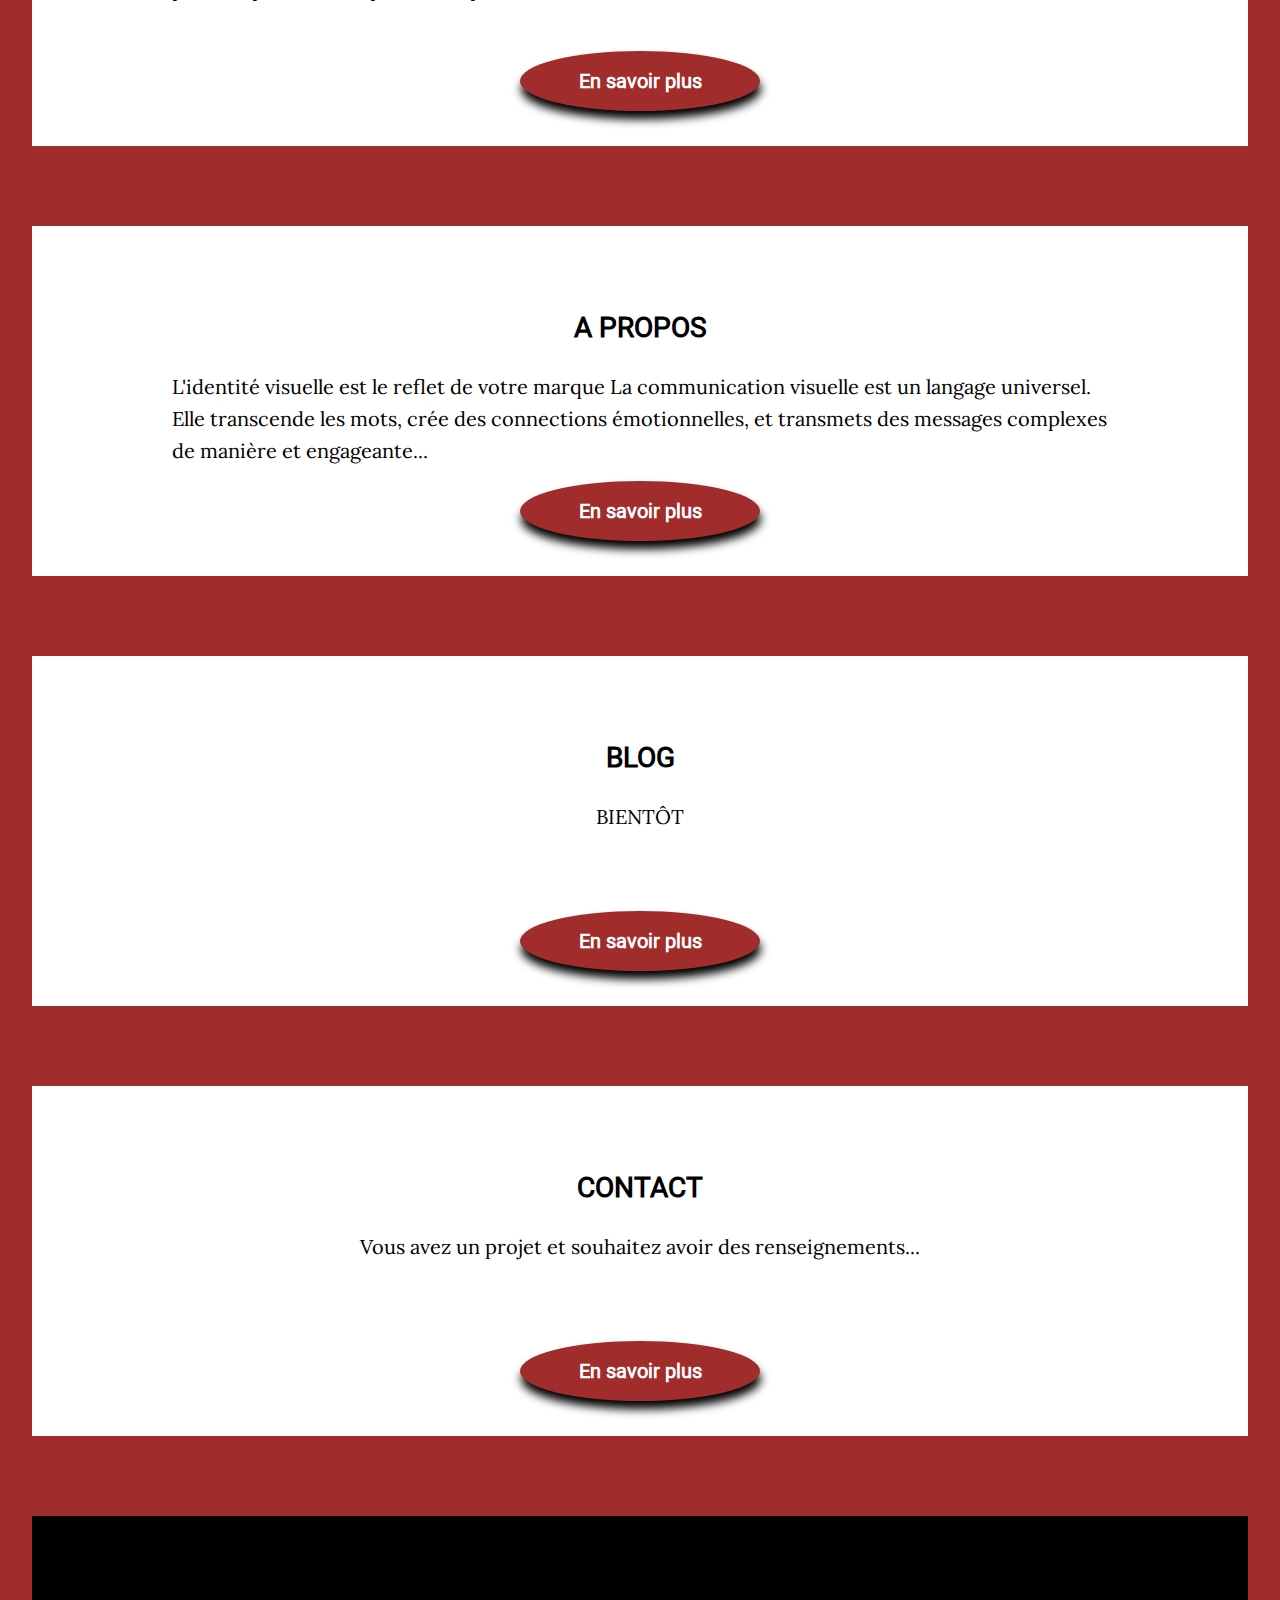
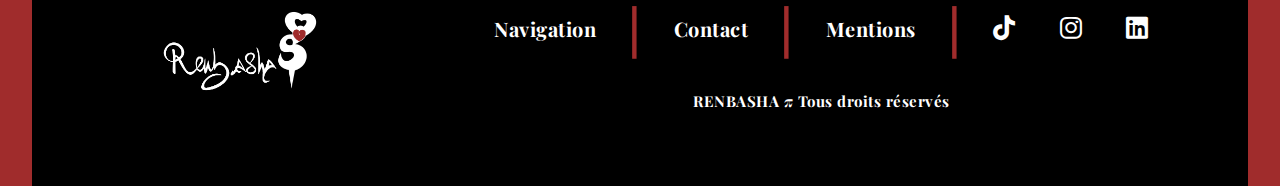
==== commit ffdf97ef: "Slogan mobile" ====
--- a/index.html
+++ b/index.html
@@ -9,6 +9,7 @@
     <link rel="stylesheet" href="css/components.css">
     <link rel="stylesheet" href="css/layout.css">
     <link rel="stylesheet" href="css/style.css">
+    <link rel="stylesheet" href="pages/mentions-mobile.html">
     <!-- <link rel="preload" href="css/base.css" as="image"> -->
     <link rel="preload" href="/img/designer.webp" as="image">
     <link rel="preload" href="/img/renbasha_logo_white.webp" as="image">
@@ -42,22 +43,6 @@
           <li class="tel">Tel : 07.44.77.25.79</li>
         </ul>
 
-        <!-- Menu mobile -->
-         <div class="navbar-mobile">
-          <i class="fa-solid fa-bars"></i>
-          <div class="modal change-modal">
-            <div class="navbar-mobile-list">
-              <a class="nav-link" href="https://renbasha.github.io/index.html">Accueil</a>
-              <a class="nav-link" href="https://renbasha.github.io/pages/portfolio.html">Portfolio</a>
-              <a class="nav-link" href="https://renbasha.github.io/pages/services.html">Services</a>
-              <a class="nav-link" href="https://renbasha.github.io/pages/apropos.html">A Propos</a>
-              <a class="nav-link" href="https://renbasha.github.io/pages/contact.html">Contact</a>
-              <a class="footer-link" href="https://renbasha.github.io/pages/mentions.html">Mentions</a>
-            </div>
-          </div>
-         </div>
-      </nav>
-    </div>
     <!-- Banner -->
     <div class="header-banner">
       <div class="container banner-content">
@@ -219,19 +204,20 @@
       </section>
 
       <!-- Portfolio -->
-
+       
       <section id="section-portfolio">    
-        <h2 id="portfolio h2">PORTFOLIO</h2>
+        <h1 id="portfolio">PORTFOLIO</h1>
         <div class="portfolio-mosaique">
               <a href="https://www.tiktok.com/@renbasha" class="caroussel-image"><img src="../img/CG_Immopart_2.webp" alt="projet-1"></a>
-              <a href="https://www.tiktok.com/@renbasha/video/7386217536112561440" class="caroussel-image"><img src="../img/Immopart_Web_2.webp" alt="projet-1"></a>
-              <img src="../img/LADS_branding-2.jpg" alt="projet-1" class="caroussel-image">
-              <a href="https://www.tiktok.com/@renbasha/video/7370679266574437665" class="caroussel-image rotate"><img src="../img/CG_Cray_2.webp" alt="projet-1"></a>
-              <a href="https://www.tiktok.com/@renbasha/photo/7381066978162740513" class="caroussel-image livre"><img src="../img/LeMystèreDesOmbres-2.jpg" alt="projet-1"></a>
-              <a href="https://www.tiktok.com/@renbasha/video/7383616203220077856" class="caroussel-image"><img src="../img/Rebel_Spy_2.webp" alt="projet-1"></a>
-              <img src="../img/QVCT_2.webp" alt="projet-1" class="caroussel-image">
-        </div>
-      </section>
+              <img src="../img/tortillApp.png" alt="projet-2" class="caroussel-image">
+              <img src="../img/LADS_branding-2.jpg" alt="projet-3" class="caroussel-image">
+              <a href="https://www.tiktok.com/@renbasha/video/7370679266574437665" class="caroussel-image rotate"><img src="../img/CG_Cray_2.webp" alt="projet-4"></a>
+              <a href="https://www.tiktok.com/@renbasha/photo/7381066978162740513" class="caroussel-image livre"><img src="../img/LeMystèreDesOmbres.jpg" alt="projet-5"></a>
+              <a href="https://www.tiktok.com/@renbasha/video/7383616203220077856" class="caroussel-image"><img src="../img/Rebel_Spy_2.webp" alt="projet-6"></a>
+              <img src="../img/QVCT_2.webp" alt="projet-7" class="caroussel-image">
+        </div>
+      </section>
+     
 
       <!-- Demande devis -->
 
@@ -252,35 +238,80 @@
           <div class="section-packentreprise-content">
             <h3 class="titre-tab h4">BASE</h3>
             <ul class="content-tab">
+              <br>
+              <li><b>IDENTITE VISUELLE</b></li>
               <li>Logo</li>
-              <li>Charte graphique</li>
-              <li>Carte de visite</li>
+              <li>1 Couleur et 1 Noir Blanc</li>
+              <li>Palette 2-3 couleurs</li>
+              <li>Typos 2-3 polices</li>
+              <li>Nom</li>
+              <br>
+              <li><b>DOCS ENTREPRISE</b></li>
+              <li>Cartes de visite</li>
+              <br>
             </ul>
           </div>
           <div class="section-packentreprise-content">
-          <h3 class="titre-tab h4">PREMIUM</h3>
-          <ul class="content-tab">  
+          <h3 class="titre-tab">PREMIUM</h3>
+          <ul class="content-tab"> 
+            <br>
+            <li><b>IDENTITE VISUELLE</b></li>
             <li>Logo</li>
-            <li>Charte graphique</li>
+            <li>1 Couleur, 1 Icône <br> 1 Noir et Blanc</li>
+            <li>Palette 4-5 couleurs</li>
+            <li>Typos 3-6 polices</li>
+            <li>Charte graphique Prem</li>
+            <li>Nom</li>
+            <li>Slogan</li>
+            <br>
+            <li><b>DOCS ENTREPRISE</b></li>
             <li>Carte de visite</li>
+            <li>Papiers entête</li>
+            <br>
+            <li><b>RESEAUX SOCIAUX</b></li>
+            <li>Bannière 3 plateformes</li>
+            <br>
+            <li><b>SITE INTERNET</b></li>
+            <li>Design page d'accueil</li>
+            <li>Version mobile</li>
+            <br>
           </ul>
           </div>
           <div class="section-packentreprise-content">      
-          <h3 class="titre-tab h4">VIP</h3>
+          <h3 class="titre-tab">VIP</h3>
           <ul class="content-tab">  
-            <li>Logo</li>
-            <li>Charte graphique</li>
-            <li>Carte de visite</li>
+            <br>
+          <li><b>IDENTITE VISUELLE</b></li>
+          <li>Logo</li>
+          <li>Couleur, Noir et Blanc, <br>Icône, Orientation</li>
+          <li> + de 5 couleurs </li>
+          <li>Typos 3-6 polices</li> 
+          <li>Charte graphique VIP</li>
+          <li>Nom</li> 
+          <li>Slogan</li>
+          <br><br>
+          <li><b>DOCS ENTREPRISE</b></li>
+          <li>Cartes de visite</li>
+          <li>Papiers entête</li>
+          <li>Flyers</li>
+          <br>
+          <li><b>RESEAUX SOCIAUX</b></li>
+          <li>Banner rsx</li>
+          <br>
+          <li><b>SITE INTERNET</b></li>
+          <li>Design page d'accueil</li>
+          <li>Version mobile et tablette</li>
+          <li>2 Pages secondaires</li>
+          <br>
+          <li><b>OPTIONNEL :</b></li>
+          <li>5-7 pages secondaires </li>
+          <br>
           </ul>
         </div>
       </div>
       </section>
   
       <section class="section-autres">
-        <h3 class="h3">MES AUTRES SERVICES</h3>
-        <p>Logo</p>
-        <p>Charte graphique</p>
-        <p>Carte de visite</p>
         <div class="container-btn container-btn-pgservices"><a href="#section-pgcontact"><button id="pages-contact" class="btn-services">OBTENIR UN DEVIS</button></a></div>  
       </section>
     </div>
--- a/css/style.css
+++ b/css/style.css
@@ -444,8 +444,10 @@
     }
 }
 
+
+
 /* Styles tablet */ 
-@media (max-width: 769px) {
+/* @media (max-width: 769px) {
     #section-portfolio-home, 
     .btn-banner,
     .crop-container {
@@ -498,10 +500,11 @@
     .portfolio-p {
         font-size: 25px;
     }
-}
-
+} */
+/* **************************************************************************************** */
 /* Styles mobile les téléphones */
- @media (min-width: 390px) and (max-width: 768px) {
+/* **************************************************************************************** */
+ @media (min-width: 414px) and (max-width: 768px) {
     #container-desktop {
     display: none;
     }
@@ -509,13 +512,17 @@
     display: block;
     }
     header {
-        height: 793px;
+        height: 860px;
         margin-top: 25px;
     }
     .banner-content {
         width: 100%;
         height: 34%;
         top: 0;
+    }
+    /* Slogan redmi */
+    .banner-slogan p {
+        margin: 10px 50px;
     }
     .btn-banner {
         display: block;
@@ -587,11 +594,15 @@
         text-align: center;
     }
     .section-packentreprise-container {
+        width: auto;
         flex-direction: column;
         justify-content: center;
         align-items: center;
         height: auto;
         margin-bottom: 35px;
+    }
+    .titre-tab {
+        width: 300px;
     }
     .content-tab {
         margin-bottom: 5px;
@@ -664,5 +675,68 @@
     }
 
  }
-
+/* **************************************************************************************** */
+ /* Styles mobiles paysage */
+/* **************************************************************************************** */
+
+@media (min-width: 769px) and (max-width: 940px){
+    /* #section-portfolio-home, 
+    .btn-banner,
+    .crop-container {
+        display: none;
+    } */
+    /* #container-desktop {
+        display: block;
+    } */
+    #container-mobile {
+        display: none;
+    }
+    .banner-slogan p {
+        font-size: 20px;
+        margin: 30px 90px;
+    }
+    header {
+        height: 90vh;
+    }
+    section {
+        height: 250px;
+        margin-bottom: 40px;
+        padding: 0 50px;
+    }
+    #main-home {
+        margin-top: 40px;
+    }
+    .btn-accueil {
+        width: 200px;
+        height: 50px;
+        border-radius: 100px / 25px ;
+        margin-top: 60px;
+    }
+    h2 {
+        margin-top: 10px;
+        font-size: 18px;
+    }
+    .container-btn-caroussel-portfolio {
+        margin-top: 120px;
+    }
+    .footer-content {
+        margin: 0 100px;
+    }
+    .valeurs-slogan p {
+        font-size: 20px;
+    }
+    .livre {
+        width: 240px;
+    }
+    .btn-devis {
+        width: 200px;
+        height: 49px;
+    }
+    .portfolio-h3 {
+        font-size: 35px;
+    }
+    .portfolio-p {
+        font-size: 25px;
+    }
+}
  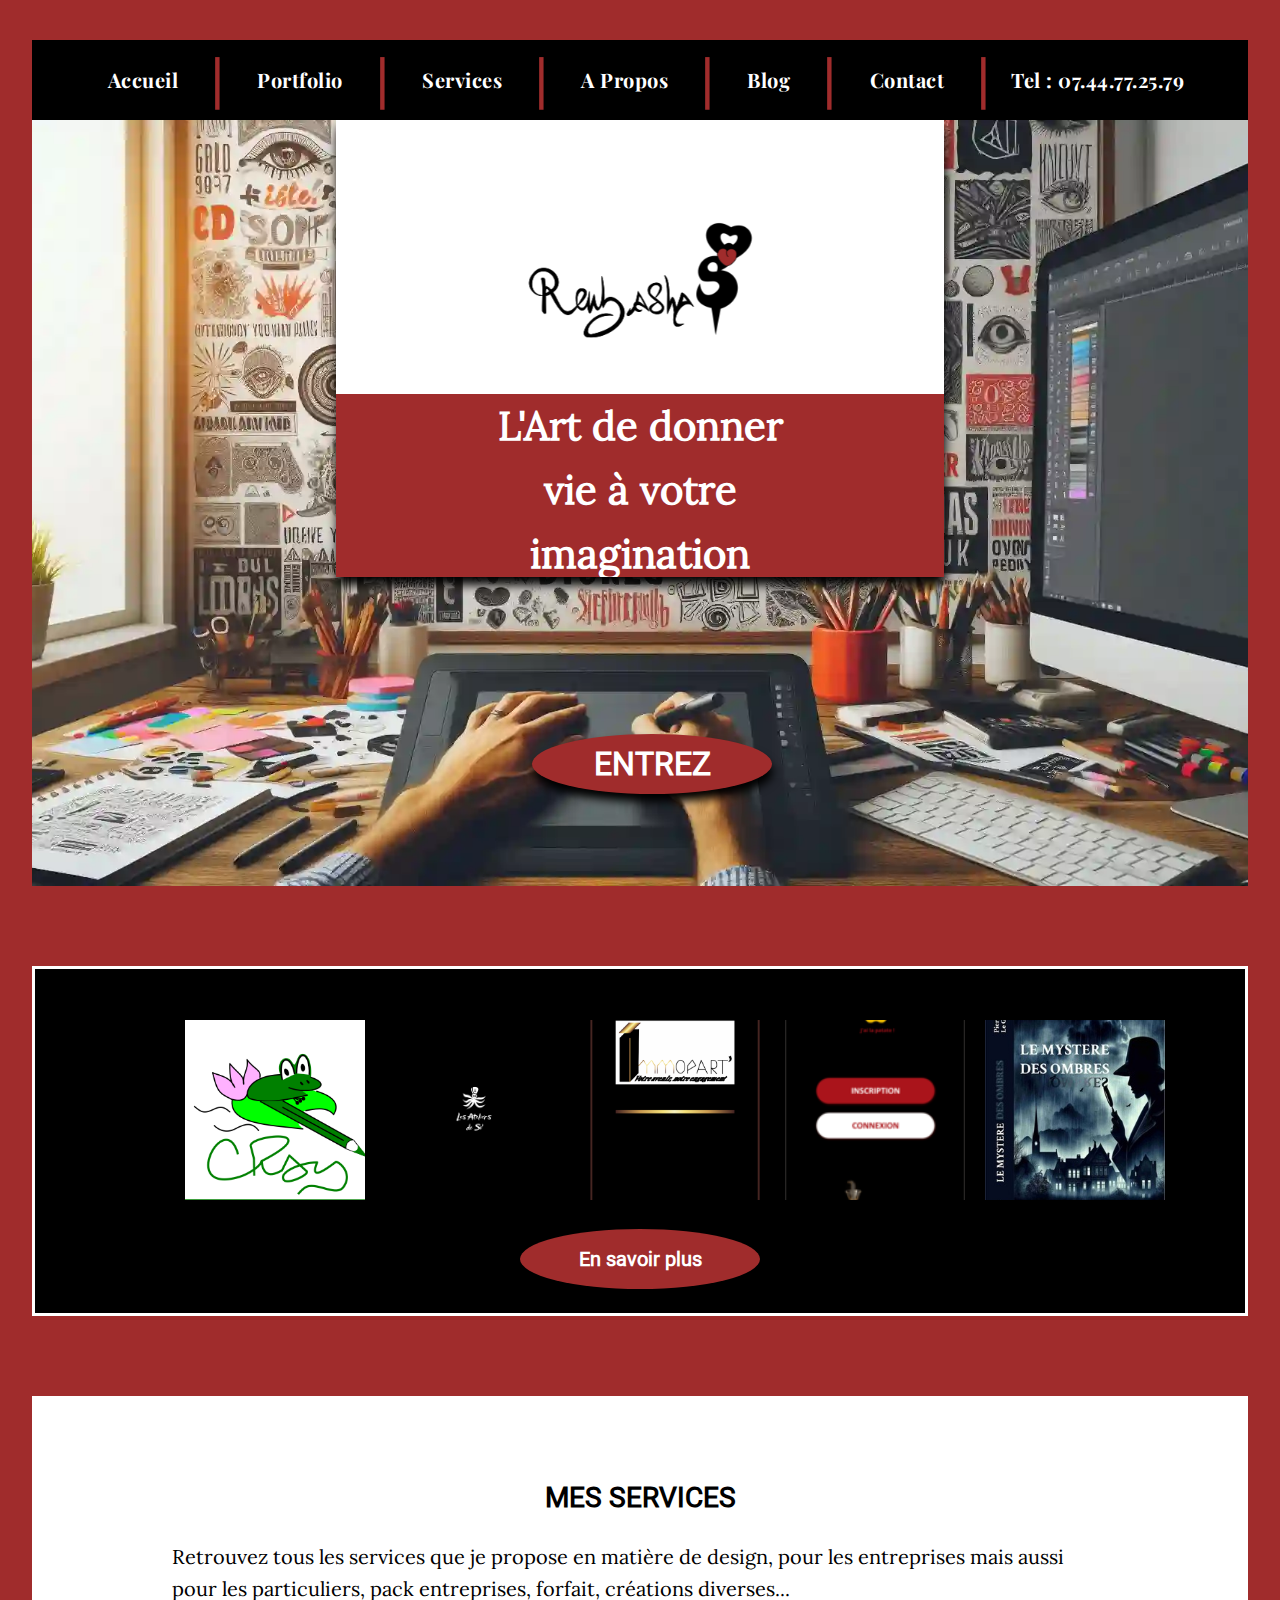
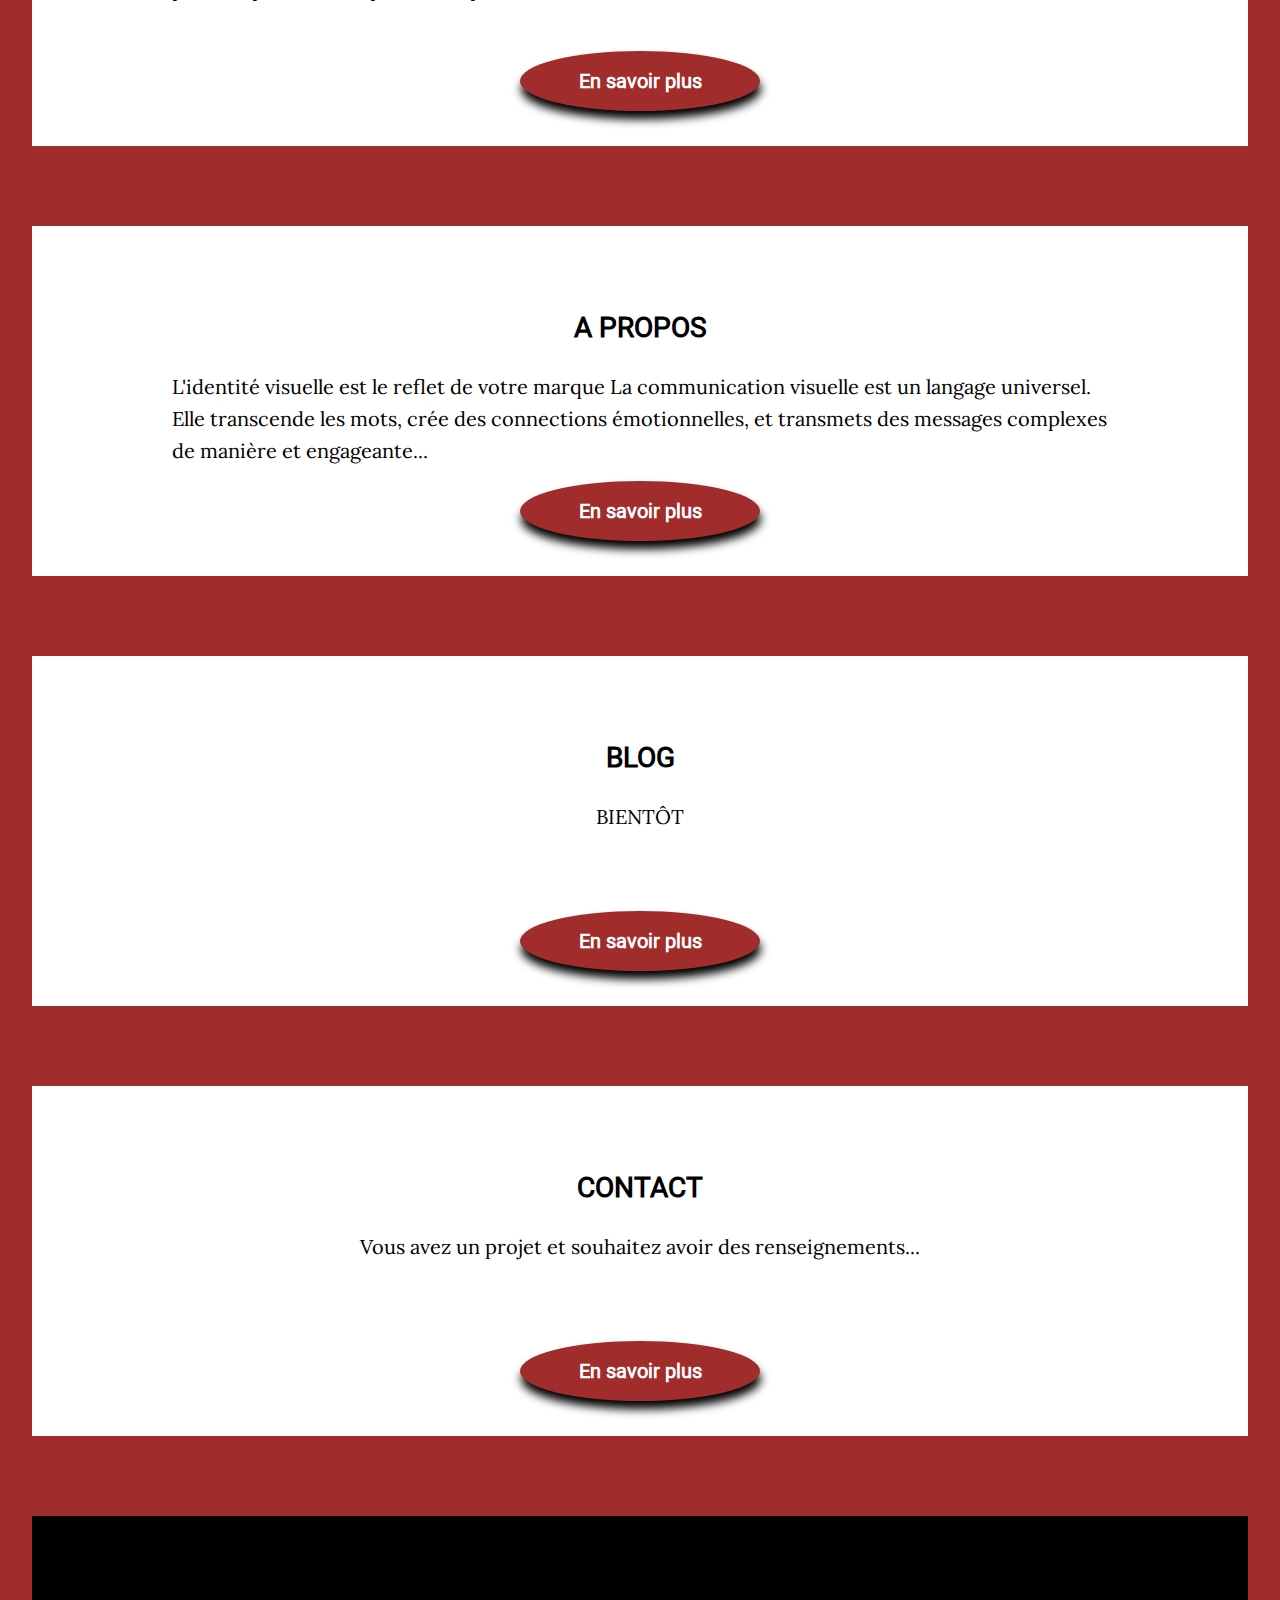
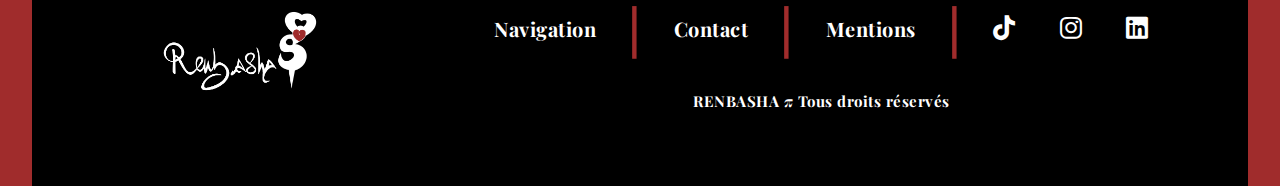
==== commit f4924d8c: "Balise nav manquante" ====
--- a/index.html
+++ b/index.html
@@ -4,7 +4,7 @@
     <meta charset="UTF-8">
     <meta name="viewport" content="width=device-width, initial-scale=1.0">
     <script src="script.js" async></script>
-    <title>RENBASHA | Graphiste freelance Logo, Design Graphique & Web | Annecy</title>
+    <title>RENBASHA | Graphiste freelance Logo, Design Graphique et Web | Annecy</title>
     <link rel="stylesheet" href="css/base.css">
     <link rel="stylesheet" href="css/components.css">
     <link rel="stylesheet" href="css/layout.css">
@@ -42,9 +42,10 @@
           <li><span class="separateur">|</span></li>
           <li class="tel">Tel : 07.44.77.25.79</li>
         </ul>
-
+      </nav>
+    </div>
     <!-- Banner -->
-    <div class="header-banner">
+    <div class="header-banner child">
       <div class="container banner-content">
         <div class="banner-logo">
           <img src="img/renbasha_original.webp" alt="logo_original" class="logo-original">
@@ -55,6 +56,7 @@
       </div>
       <a href="#main-home"><button class="btn-banner">ENTREZ</button></a>
     </div>
+    
   </header>
 
   <main id="main-home">
@@ -357,5 +359,4 @@
 </footer>
 </div> 
 </body>
-  </head>
 </html>--- a/css/layout.css
+++ b/css/layout.css
@@ -48,6 +48,9 @@
     white-space: nowrap;
 }
 
+/* .nav-list {
+    display: flex;
+} */
 .nav-list ul {
     list-style-type: none;
     height: 80px;
@@ -90,12 +93,30 @@
 /* Style de Survol */
 
 .nav-item:hover {
-    /* background-color: #a02c2c; */
     background-color: #a02c2c;
-    padding: 70px 40px;
+    padding: 24px 40px;
+    /* margin-right: 20px;
+    margin-left: 20px; */
     display: inline-block;
     white-space: nowrap;
 }
+
+/* Enlever les marges des séparateurs avant et après l'élément survolé */
+/* .nav-item:hover ~ li .separateur,
+.nav-item:hover + .separateur {
+    margin: 0; Enlève la marge des séparateurs adjacents
+}
+
+Enlever les marges des séparateurs avant et après l'élément actif
+.nav-link.active + .separateur,
+.nav-item .nav-link.active:hover + .separateur,
+.nav-item:hover .separateur {
+    margin: 0; Enlève la marge des séparateurs autour de l'élément actif
+}
+
+.nav-link.active {
+    background-color: yellow;
+} */
 
 /* .nav-list li:hover a,
 .separateur:hover {
--- a/css/style.css
+++ b/css/style.css
@@ -390,11 +390,15 @@
 }
 
 /************************************************************************************************************************/
-/******************************************************* Responsive *******************************************************/
+/************************************************************************************************************************/
+/************************************************************************************************************************/
+/******************************************************* Responsive *****************************************************/
+/************************************************************************************************************************/
+/************************************************************************************************************************/
 /************************************************************************************************************************/
 
 /* Styles desktop */ 
- @media (max-width: 1024px) {
+ /* @media (max-width: 1024px) {
     .header-nav {
         font-size: 13px;
     }
@@ -442,8 +446,240 @@
     .section-pgapropos {
         height: 850px;
     }
-}
-
+} */
+
+/* Pour les tablettes en portrait et paysage */
+@media (min-width: 768px) and (max-width: 1024px) {
+    /* Styles spécifiques aux tablettes */
+        #container-mobile {
+        display: none;
+        }
+    .header-nav {
+        font-size: 13px;
+    }
+    .nav-list li {
+        margin: 0;
+    }
+    .banner-slogan p {
+        font-size: 30px;
+        margin: 20px 90px;
+    }
+    .btn-banner {
+        bottom: 150px;
+        left: 350px;
+    }
+    .crop-container {
+        margin-right: 0;
+        width: 400px;
+        height: 160px;
+    }
+    .footer-content {
+        margin: 0 0 0 300px;
+    }
+    .footer-list li {
+        margin: 0;
+    }
+    .caroussel {
+        width: 700px;
+        top: 0;
+    }
+    .valeurs-logo img {
+        position: 0;
+        bottom: 0;
+        left: 0;
+    }
+    .psa-uc .btn-psa {
+        margin-left: 5px;
+        margin-right: 5px;
+    }
+    .valeurs-slogan p {
+        font-size: 30px;
+    }
+    .caroussel-image img {
+        width: 95%;
+    }
+    .section-pgapropos {
+        height: 850px;
+    }
+}
+
+/* Pour les smartphones en paysage */
+@media (max-width: 768px) and (orientation: landscape) {
+    /* Styles spécifiques aux mobiles en paysage */
+}
+
+/* Pour les smartphones en portrait */
+@media (max-width: 414px) {
+    /* Styles spécifiques aux petits écrans */
+    /* #container-desktop {
+        display: none;
+        } */
+        #container-mobile {
+        display: block;
+        }
+        header {
+            height: 860px;
+            margin-top: 25px;
+        }
+        .banner-content {
+            width: 100%;
+            height: 34%;
+            top: 0;
+        }
+        /* Slogan redmi */
+        .banner-slogan p {
+            margin: 10px 50px;
+        }
+        .btn-banner {
+            display: block;
+            position: absolute;
+            left: 50px;
+            bottom: 200px;
+        }
+        main .section-pgapropos {
+            text-align: center;
+            margin-top: 0;
+            height: auto;
+        }
+        .h5 {
+            margin-top: 40px;
+        }
+        .container-btn-apropos {
+            margin-bottom: 65px;
+        }
+        #section-valeurs {
+            margin-top: 0;
+        }
+        .valeurs-content {
+            width: 80%;
+            height: 87%;
+            position: absolute;
+            left: 0;
+            right: 0;
+            top: 2150px;
+            margin: auto;
+        }
+        .valeurs-logo {
+            display: none;
+        }
+        .content-psa {
+            margin-top: 20px;
+        }
+        .psa-uc {
+            margin-top: 0;
+            font-size: 32px;
+            width: 333px;
+            height: 83px;
+            border-radius: 50% / 50%;
+            margin-left: 65px;
+            margin-right: 65px;
+            cursor: inherit;
+        }
+        .valeurs-slogan p {
+            margin-top: 180px;
+            text-align: center;
+            width: 229px;
+            font-size: 20px;
+        }
+        .portfolio-mosaique {
+            flex-direction: column;
+            align-items: center;
+            gap: 15px;
+        }
+        .portfolio-p {
+            margin: auto;
+            width: 229px;
+            font-size: 20px;
+        }
+        .btn-devis {
+            margin-bottom: 40px;
+            margin-top: 30px;
+            font-size: 16px;
+        }
+        .container-services {
+            text-align: center;
+        }
+        .section-packentreprise-container {
+            width: auto;
+            flex-direction: column;
+            justify-content: center;
+            align-items: center;
+            height: auto;
+            margin-bottom: 35px;
+        }
+        .titre-tab {
+            width: 300px;
+        }
+        .content-tab {
+            margin-bottom: 5px;
+            margin-top: 5px;
+        }
+        .autres-services {
+            margin-bottom: 5px;
+        }
+        .btn-services {
+            margin-top: 30px;
+        }
+        main .section-pgcontact {
+            margin-top: 0;
+            height: auto;
+        }
+        #contact {
+            font-size: 35px;
+        }
+        .container-pgcontact {
+            width: 300px;
+        }
+        .btn-contact {
+            margin-top: 25px;
+            margin-bottom: 40px;
+        }
+        .btn-mentions {
+            margin-bottom: 25px;
+        }
+        .section-pgblog {
+            height: 300px;
+        }
+        footer {
+            height: 20vh;
+            justify-content: center;
+        }
+        /* .footer-content {
+            margin-left: 17%;
+        } */
+        .footer-list {
+            flex-direction: column;
+            margin-bottom: 5px;
+        }
+        .reseaux {
+            margin-top: 20px;
+        }
+        .tiktok,
+        .instagram,
+        .linkedin {
+            display: inline-block;
+        }
+        .infos-entreprise {
+            text-align: center;
+            font-size: 15px;
+            /* width: 250px; */
+        }
+        h2 {
+            font-family: "bodoni";
+            text-align: center;
+            font-size: 40px;
+            margin-top: 25px;
+        }
+        h3 {
+            font-size: 18px;
+        }
+        h4 {
+            font-size: 1.17em;
+        }
+        h5 {
+            font-size: 28px;
+        }
+}
 
 
 /* Styles tablet */ 
@@ -502,25 +738,10 @@
     }
 } */
 /* **************************************************************************************** */
-/* Styles mobile les téléphones */
+/* Styles mobile */
 /* **************************************************************************************** */
- @media (min-width: 414px) and (max-width: 768px) {
-    #container-desktop {
-    display: none;
-    }
-    #container-mobile {
-    display: block;
-    }
-    header {
-        height: 860px;
-        margin-top: 25px;
-    }
-    .banner-content {
-        width: 100%;
-        height: 34%;
-        top: 0;
-    }
-    /* Slogan redmi */
+ /* @media (min-width: 414px) and (max-width: 768px) and (orientation: landscape) {
+    
     .banner-slogan p {
         margin: 10px 50px;
     }
@@ -638,9 +859,6 @@
         height: 20vh;
         justify-content: center;
     }
-    /* .footer-content {
-        margin-left: 17%;
-    } */
     .footer-list {
         flex-direction: column;
         margin-bottom: 5px;
@@ -656,7 +874,6 @@
     .infos-entreprise {
         text-align: center;
         font-size: 15px;
-        /* width: 250px; */
     }
     h2 {
         font-family: "bodoni";
@@ -674,20 +891,13 @@
         font-size: 28px;
     }
 
- }
+ } */
 /* **************************************************************************************** */
  /* Styles mobiles paysage */
 /* **************************************************************************************** */
 
-@media (min-width: 769px) and (max-width: 940px){
-    /* #section-portfolio-home, 
-    .btn-banner,
-    .crop-container {
-        display: none;
-    } */
-    /* #container-desktop {
-        display: block;
-    } */
+/* @media (min-width: 769px) and (max-width: 940px){
+    
     #container-mobile {
         display: none;
     }
@@ -739,4 +949,4 @@
         font-size: 25px;
     }
 }
- +  */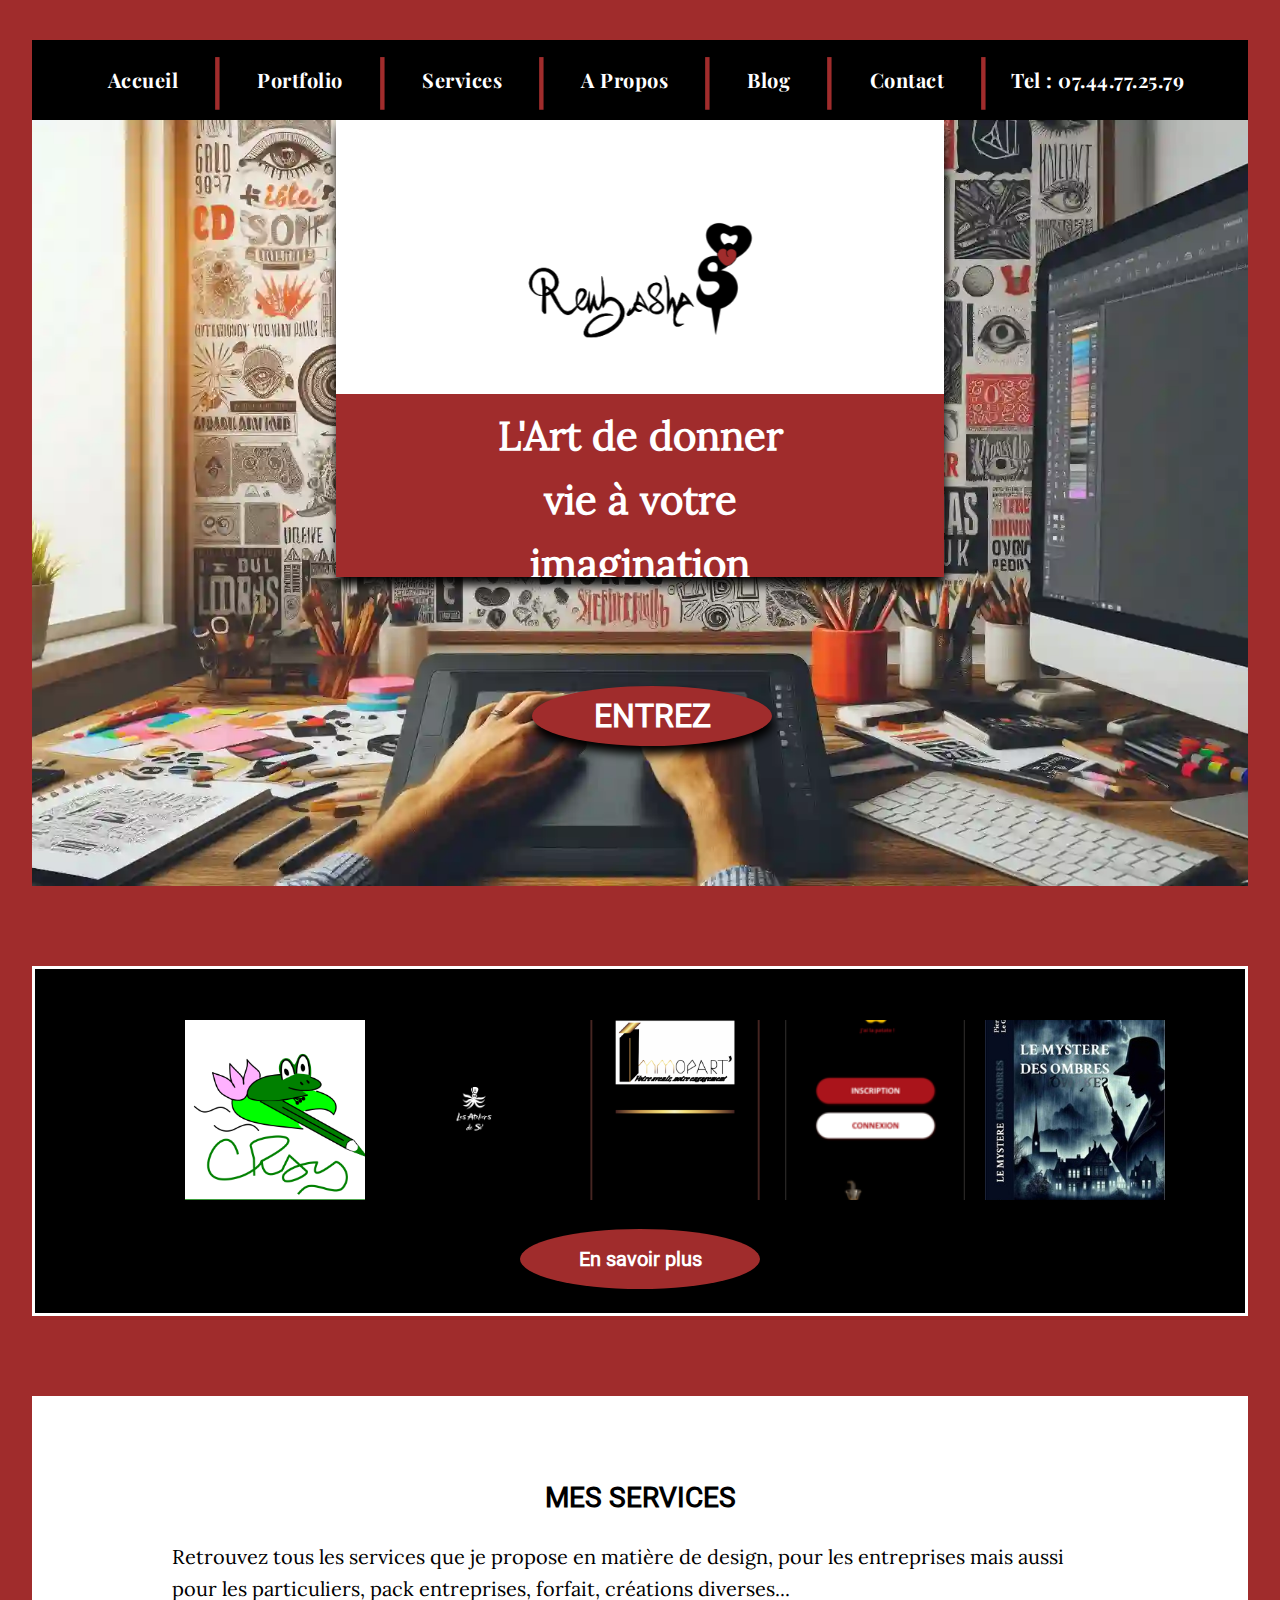
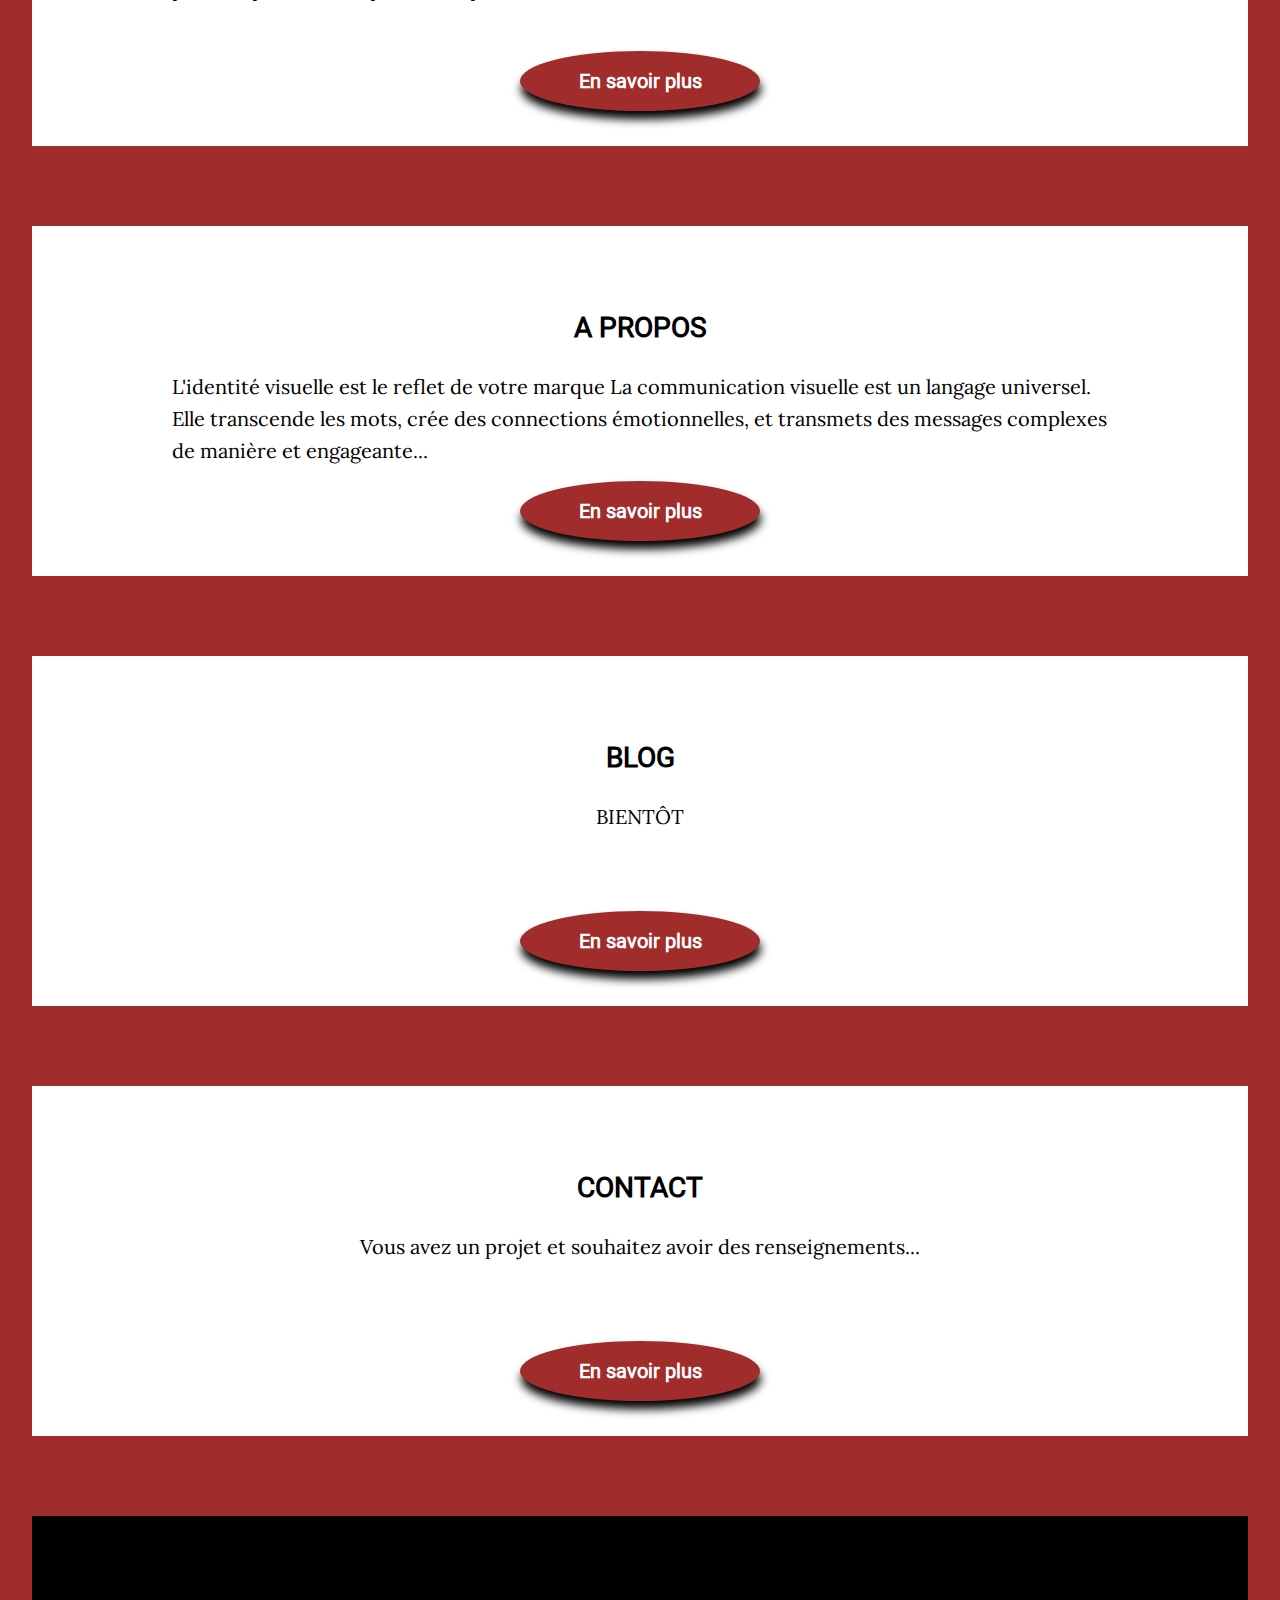
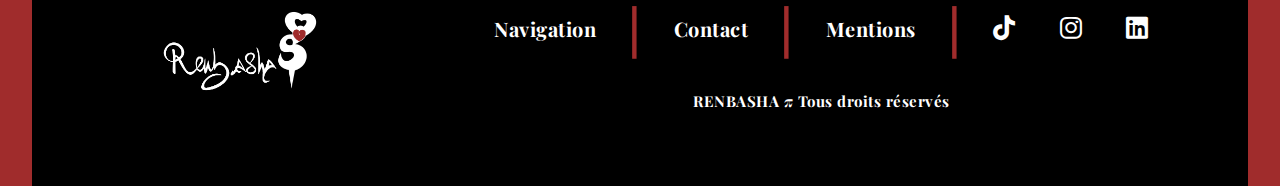
==== commit 20395700: "Désactivation color de test, et prêt pour le lancement, amélioration à faire au fur et à mesure" ====
--- a/index.html
+++ b/index.html
@@ -180,7 +180,7 @@
             sur mesure, adaptées à vos besoins, pour donner vie à votre marque de manière originale
             et percutante. Créativité et passion au service de vos projets.
         </p>
-        <div class="container-btn container-btn-apropos"><a href="#section-packentreprise"><button id="page-services" class="btn-apropos">MES SERVICES</button></a>
+        <div class="container-btn container-btn-apropos"><a href="#section-packentreprise"><button id="page-services" class="btn-apropos btn-services">MES SERVICES</button></a>
         </div>
     </section>
 
--- a/css/components.css
+++ b/css/components.css
@@ -22,7 +22,8 @@
     font-size: 32px;
     font-weight: bold;
     text-align: center;
-    bottom: 92px;
+    /* bottom: 92px; version 1024 */
+    bottom: 140px;
     left: 500px;
     border: none;
     box-shadow: 1px 8px 10px #000;
--- a/css/layout.css
+++ b/css/layout.css
@@ -179,7 +179,8 @@
     font-size: 40px;
     font-weight: bold;
     text-align: center;
-    margin: 0 140px;
+    /* margin: 0 140px;  version 1024 */
+    margin: 10px 130px;
 }
 
 /* Footer */
--- a/css/style.css
+++ b/css/style.css
@@ -139,7 +139,7 @@
     height: 54%;
     position: absolute;
     left: 23%;
-    top: 725px;
+    top: 800px;
 }
 
 .valeurs-slogan {
@@ -207,6 +207,14 @@
     transform: scale(1.1);
 }
 
+.tortilla {
+    height: 500px;
+}
+
+.myst {
+    height: 500px;
+}
+
 .rotate {
     transform: rotate(90deg);
 }
@@ -240,12 +248,12 @@
     flex-direction: column;
     justify-content: flex-start;
     align-items: center;
-    margin-bottom: 0;
+    /* margin-bottom: 0; */
 }
 
 .section-packentreprise-container {
     display: flex;
-    height: 250px;
+    height: auto;
     border: 1px solid #a02c2c;
 }
 
@@ -255,7 +263,7 @@
 
 .section-packentreprise-h2 {
     width: 500px;
-    margin-bottom: 20px;
+    margin: 20px;
 }
 
 .section-packentreprise li  {
@@ -265,7 +273,7 @@
 }
 
 .content-tab {
-    margin-top: 20px;
+    margin: 20px;
 }
 
 .section-pgservices {
@@ -285,7 +293,7 @@
     color: #fff;
     text-align: center;
     height: 50px;
-    width: 250px;
+    /* width: 250px; Version 1024 */
     font-weight: bold;
 }
 
@@ -307,6 +315,7 @@
 /* Main */
 main .section-pgapropos {
     margin-top: 80px;
+    text-align: justify;
 }
 
 .section-pgapropos {
@@ -449,25 +458,48 @@
 } */
 
 /* Pour les tablettes en portrait et paysage */
-@media (min-width: 768px) and (max-width: 1024px) {
+/* @media (min-width: 332px) and (max-width: 1024px) { Delete ou rétablir à voir*/ 
     /* Styles spécifiques aux tablettes */
+/* Pour les tablettes et les smartphones en mode paysage */
+@media (min-width: 501px) and (max-width: 1024px), 
+       (max-width: 768px) and (orientation: landscape) {
+    /* Styles spécifiques aux tablettes et smartphones en paysage */
         #container-mobile {
         display: none;
         }
     .header-nav {
         font-size: 13px;
     }
+    .nav-item:hover {
+        padding: 30px 40px;
+    }
     .nav-list li {
         margin: 0;
     }
+    .banner-content {
+        width: 50%;
+        height: 40%;
+    }
+    .banner-logo img {
+        bottom: 35px;
+    }
     .banner-slogan p {
+        font-size: 20px;
+        margin: 0 131px;
+    }
+    .btn-banner {
+        top: 300px;
+        left: 300px;
+    }
+    /* .banner-slogan p {
         font-size: 30px;
-        margin: 20px 90px;
-    }
-    .btn-banner {
-        bottom: 150px;
-        left: 350px;
-    }
+        margin: 25px 115px;
+        color: aqua;
+    } */
+    /* .btn-banner {
+        bottom: 220px;
+        left: 200px;
+    } */
     .crop-container {
         margin-right: 0;
         width: 400px;
@@ -481,7 +513,46 @@
     }
     .caroussel {
         width: 700px;
-        top: 0;
+        top: 25px;
+        right: 90px;
+    }
+    .container-btn-caroussel-portfolio {
+        margin-top: 180px;
+    }
+    .section-services-home p, .section-apropos-home p {
+        padding-right: 0;
+    }
+    /* .caroussel-image img {
+        width: 95%;
+    } */
+    .section-apropos-home {
+        height: 380px;
+    }
+    .section-services-home h2,
+    .section-apropos-home h2,
+    .section-blog h2,
+    .section-contact h2 {
+        margin-top: 0;
+    }
+    .section-services-home p,
+    .section-apropos-home p {
+        height: auto;
+        width: 550px;
+        text-align: justify;
+    }
+    .section-blog,
+    .section-contact {
+        height: auto;
+    }
+    #pages-blog,
+    #pages-contact {
+        margin-top: 5px;
+    }
+    .btn-accueil {
+        margin-top: 20px;
+    }
+    .container-btn-caroussel-portfolio {
+        margin-top: 160px;
     }
     .valeurs-logo img {
         position: 0;
@@ -495,30 +566,191 @@
     .valeurs-slogan p {
         font-size: 30px;
     }
-    .caroussel-image img {
-        width: 95%;
-    }
     .section-pgapropos {
-        height: 850px;
-    }
-}
-
+        height: 700px;
+    }
+    .btn-apropos {
+        margin-top: 15px;
+    }
+    .container-btn-blog {
+        margin: 50px;
+    }
+    /* .footer-content {
+        margin: 0 0 0 200px;
+    } */
+    .crop-container {
+        margin-right: 510px;
+        height: 760px;
+        /* margin-bottom: 90px; */
+    }
+    footer {
+        height: 40vh;
+    }
+    .infos-entreprise {
+        margin-top: 0;
+    }
+    .tortilla {
+        height: 400px;
+    }
+    
+    .livre {
+        width: 300px;
+    }
+    .section-packentreprise {
+        padding: 0;
+        margin-bottom: 80px;
+        height: 1150px;
+    }
+    #section-valeurs {
+        justify-content: center;
+        flex-direction: column;
+        padding: 0;
+        height: 500px;
+    }
+    .valeurs-logo img {
+        width: 80%;
+        bottom: 85px;
+        left: 8%;
+    }
+   
+/* .valeurs-content {
+    width: 80%;
+    height: 54%;
+    left: 23%;
+} */
+    
+    .valeurs-content {
+        position: static;
+        /* top: 890px; */
+        width: 80%;
+    }
+    .btn-portfolio {
+        margin-left: 5px;
+        margin-right: 5px;
+    }
+    #section-portfolio {
+        margin-bottom: 20px;
+    }
+    .portfolio-mosaique {
+        margin-top: 70px;
+        margin-right: 25px;
+        margin-left: 25px;
+        gap: 50px;
+        align-items: center;
+        justify-content: center;
+    }
+    #section-portfolio {
+        margin-bottom: 0;
+        padding: 0;
+    }
+    #section-portfolio-devis {
+        /* height: 0; */
+        height: auto;
+        padding: 40px 140px;
+    }
+    .portfolio-h3 {
+        font-size: 44px;
+    }
+    .portfolio-p {
+        font-size: 25px;
+        height: 60px;
+        margin-top: 0;
+        width: 620px;
+    }
+    #services {
+        margin-top: 20px;
+    }
+    .h2-pckenter {
+        margin-top: 0;
+    }
+    main .section-pgapropos {
+        padding: 40px;
+        text-align: justify;
+    }
+    .section-pgcontact {
+        height: auto;
+    }
+    .section-pgmentions {
+        padding: 40px;
+    }
+    .rotate {
+        margin-right: 50px;
+    }
+    .btn-blog {
+        margin-top: 56px;
+    }
+    .section-packentreprise-container {
+        margin-bottom: 25px;
+    }
+    .container-btn-mentions-landscape,
+    .btn-mentions-landscape {
+        margin: 0;
+    }
+    /* .footer-content {
+        margin-left: 17%;
+    } */
+    /* .footer-list {
+        flex-direction: column;
+        margin-bottom: 5px;
+    }
+    .footer-list span {
+        display: none;
+    }
+    .reseaux {
+        margin-top: 20px;
+    }
+    .tiktok,
+    .instagram,
+    .linkedin {
+        display: inline-block;
+    }
+    .infos-entreprise {
+        text-align: center;
+        font-size: 15px;
+        width: 250px;
+    } */
+}
+
+/* @media (min-width: 501px) and (max-width: 768px) {
+    Styles pour les écrans entre 500px et 768px
+    #container-desktop {
+        display: block;
+        }
+        #container-mobile {
+        display: none;
+        }
+        .banner-content {
+        width: 0;
+        height: 40%;
+        }
+        .banner-logo img {
+            bottom: 40px;
+        }
+        .banner-slogan p {
+            font-size: 20px;
+            margin: 0 131px;
+        }
+        .btn-banner {
+            top: 300px;
+            left: 300px;
+        }
+} */
 /* Pour les smartphones en paysage */
-@media (max-width: 768px) and (orientation: landscape) {
-    /* Styles spécifiques aux mobiles en paysage */
-}
+/* @media (max-width: 768px) and (orientation: landscape) {
+    Styles spécifiques aux mobiles en paysage
+} */
 
 /* Pour les smartphones en portrait */
-@media (max-width: 414px) {
+@media (max-width: 500px) {
     /* Styles spécifiques aux petits écrans */
-    /* #container-desktop {
+    #container-desktop {
         display: none;
-        } */
+        }
         #container-mobile {
         display: block;
         }
         header {
-            height: 860px;
+            height: 793px;
             margin-top: 25px;
         }
         .banner-content {
@@ -528,7 +760,8 @@
         }
         /* Slogan redmi */
         .banner-slogan p {
-            margin: 10px 50px;
+            margin: 2% 50px;
+            font-size: 32px;
         }
         .btn-banner {
             display: block;
@@ -538,17 +771,26 @@
         }
         main .section-pgapropos {
             text-align: center;
-            margin-top: 0;
+            margin-top: 40px;
             height: auto;
+            padding: 40px 40px;
+            margin-bottom: 40px;
+        }
+        #main-home {
+            margin: 0;
         }
         .h5 {
             margin-top: 40px;
         }
         .container-btn-apropos {
-            margin-bottom: 65px;
+            margin-bottom: 0;
+        }
+        .btn-apropos {
+            margin-top: 0;
         }
         #section-valeurs {
             margin-top: 0;
+            padding: 0 140px;
         }
         .valeurs-content {
             width: 80%;
@@ -568,7 +810,6 @@
         .psa-uc {
             margin-top: 0;
             font-size: 32px;
-            width: 333px;
             height: 83px;
             border-radius: 50% / 50%;
             margin-left: 65px;
@@ -585,19 +826,35 @@
             flex-direction: column;
             align-items: center;
             gap: 15px;
+            margin-top: 40px;
+        }
+        .livre {
+            width: calc(33.33% - 10px);
+        }
+        #section-portfolio-devis {
+            padding-top: 0;
+            margin-bottom: 40px;
+        }
+        .portfolio-h3 {
+            margin-top: 0;
+            font-size: 40px;
         }
         .portfolio-p {
             margin: auto;
-            width: 229px;
-            font-size: 20px;
+            width: 300px;
+            font-size: 23px;
         }
         .btn-devis {
-            margin-bottom: 40px;
             margin-top: 30px;
             font-size: 16px;
         }
         .container-services {
             text-align: center;
+        }
+        .section-packentreprise {
+            padding-top: 0;
+            padding-bottom: 0;
+            margin-bottom: 0;
         }
         .section-packentreprise-container {
             width: auto;
@@ -605,7 +862,10 @@
             justify-content: center;
             align-items: center;
             height: auto;
-            margin-bottom: 35px;
+        }
+        .section-autres {
+            margin-bottom: 40px;
+            height: auto;
         }
         .titre-tab {
             width: 300px;
@@ -618,11 +878,20 @@
             margin-bottom: 5px;
         }
         .btn-services {
-            margin-top: 30px;
+            margin-top: 0;
         }
         main .section-pgcontact {
             margin-top: 0;
             height: auto;
+            padding: 10px 0;
+            margin-bottom: 40px;
+        }
+        main .section-pgcontact h2 {
+            font-size: 30px;
+        }
+        main .section-pgcontact p {
+            padding-left: 30px;
+            padding-right: 30px;
         }
         #contact {
             font-size: 35px;
@@ -638,15 +907,23 @@
             margin-bottom: 25px;
         }
         .section-pgblog {
-            height: 300px;
+            padding: 0;
+            height: auto;
+            margin-bottom: 40px;
+        }
+        .btn-blog {
+            margin-top: 20px;
         }
         footer {
             height: 20vh;
             justify-content: center;
         }
-        /* .footer-content {
-            margin-left: 17%;
-        } */
+        .footer-content {
+            margin: 0;
+        }
+         .crop-container {
+            display: none;
+         }
         .footer-list {
             flex-direction: column;
             margin-bottom: 5px;
@@ -661,7 +938,7 @@
         }
         .infos-entreprise {
             text-align: center;
-            font-size: 15px;
+            font-size: 5px;
             /* width: 250px; */
         }
         h2 {
@@ -679,7 +956,21 @@
         h5 {
             font-size: 28px;
         }
-}
+        .section-pgmentions {
+            padding: 40px 20px;
+        }
+        main .section-pgmentions { 
+            margin-top: 40px;
+            display: flex;
+            flex-direction: column;
+        }
+        .btn-mentions-mobiles {
+            bottom: auto;
+            left: 125px;
+            margin-top: -60px;
+        }
+}
+
 
 
 /* Styles tablet */ 
